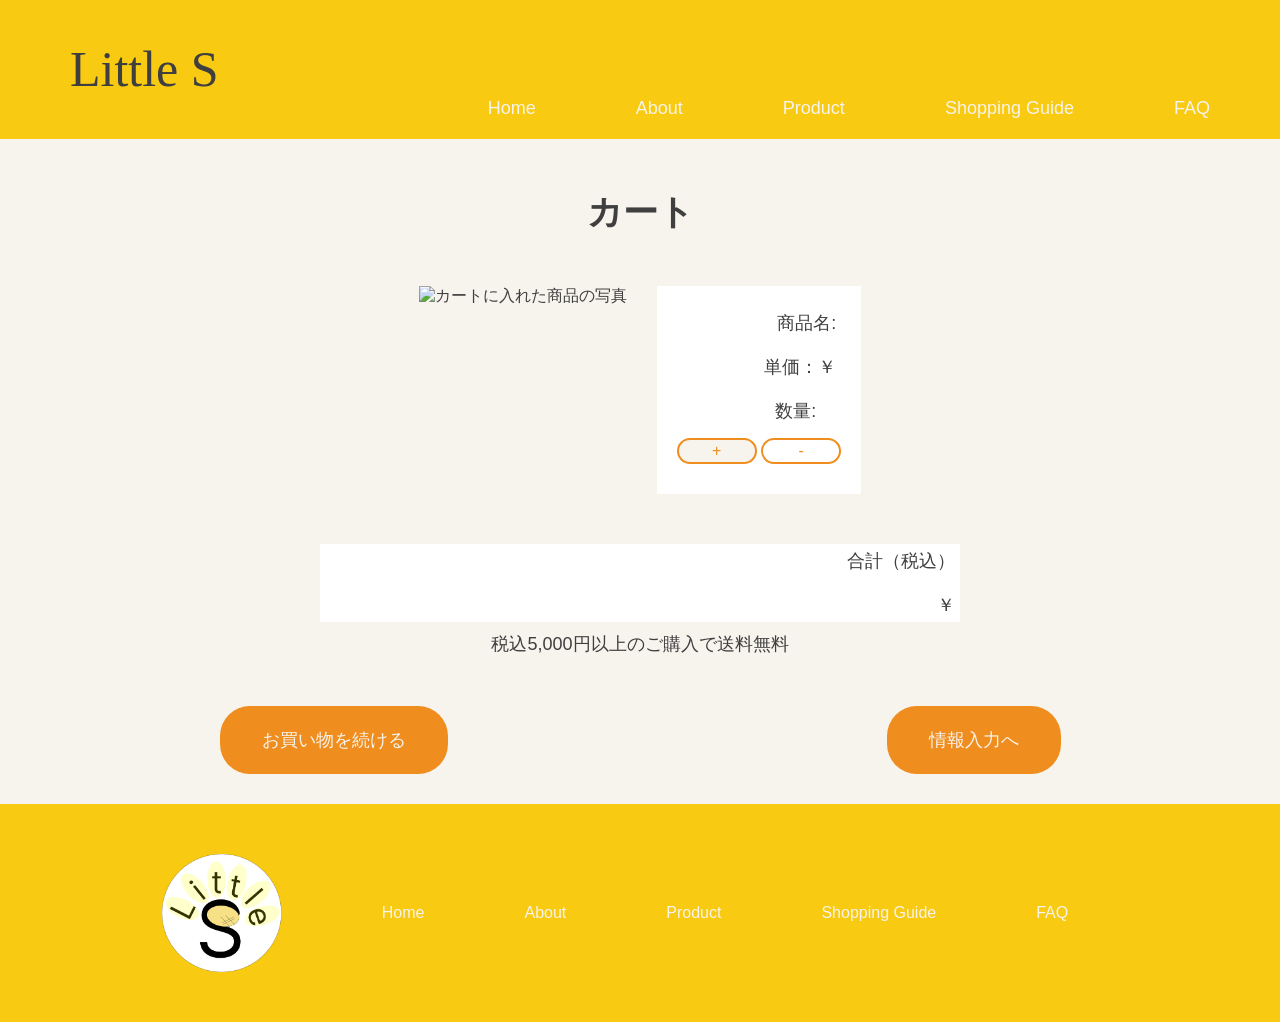
==== cart.html @ de1c990d "20260701" ====
<!DOCTYPE html>
<html lang="ja">
<head>
    <meta charset="UTF-8">
    <meta name="viewport" content="width=device-width, initial-scale=1.0">
    <title>完了画面</title>
    <link rel="preconnect" href="https://fonts.googleapis.com">
    <link rel="preconnect" href="https://fonts.gstatic.com" crossorigin>
    <link href="https://fonts.googleapis.com/css2?family=Noto+Sans+JP:wght@100..900&family=Pinyon+Script&display=swap" rel="stylesheet">
    <link rel="stylesheet" href="css/reset.css">
    <link rel="stylesheet" href="css/style.css">
    <link rel="stylesheet" href="https://cdn.jsdelivr.net/npm/swiper@11/swiper-bundle.min.css"/>
    <link rel="icon" href="picture/icon.svg">
</head>
<body>
   <header class="header">
        <h1 class="header__title">Little S</h1>
        <nav class="header__nav">
            <ul class="header__list">
                <li class="header__item"><a href="index.html">Home</a></li>
                <li class="header__item"><a href="index.html#about">About</a></li>
                <li class="header__item"><a href="index.html#product">Product</a></li>
                <li class="header__item"><a href="index.html#shopping guide">Shopping Guide</a></li>
                <li class="header__item"><a href="index.html#FAQ">FAQ</a></li>
            </ul>
        </nav>
    </header>
    <main class="cart">
        <h2 class="cart__title">カート</h2>
        <div class="cart__flex">
            <div class="cart__inner">
                 <img id="productImage" alt="カートに入れた商品の写真" style="max-width: 300px;" src="">
            </div>
            <div class="cart__total">
                <p class="total__p">商品名: <span id="productName"></span></p>
                <p class="total__p">単価：￥<span id="price"></span></p>
                <div class="quantity__flex">
                    <p class="total__p quantity__p">
                        数量:
                        <span id="quantity"></span>
                    </p>
                    <div class="quantity__button">
                        <button id="plusButton">+</button>
                        <button id="minusButton">-</button>
                    </div>
                </div>
            </div>
        </div>
        <div class="total__wrapper">
            <p class="cart__total2 total__p">合計（税込）</p>
            <p class="cart__total3 total__p">￥ <span id="totalPrice"></span></p>
        </div>    
            <p class="cart__text">税込5,000円以上のご購入で送料無料</p>
        <div class="cart__button__flex">
            <p class="cart__button"><a href="index.html">お買い物を続ける</a></p>
            <p class="cart__next__button"><a href="confirm.html">情報入力へ</a></p>
        </div>
    </main>
    <footer class="footer">
        <img src="picture/logo.png" class="logo" alt="ロゴ">
        <ul class="footer__list">
                <li class="footer__item"><a href="index.html">Home</a></li>
                <li class="footer__item"><a href="index.html#about">About</a></li>
                <li class="footer__item"><a href="index.html#product">Product</a></li>
                <li class="footer__item"><a href="index.html#shopping guide">Shopping Guide</a></li>
                <li class="footer__item"><a href="index.html#FAQ">FAQ</a></li>
            </ul>
    </footer>

    <script>
        // -----------------------------------
        // 1. HTMLの要素を取得する
        // -----------------------------------
        // 画面に値を表示するために、spanタグやbuttonタグを取得しています。

        // 商品名を表示する span
        const productNameSpan = document.getElementById("productName");

        // 単価を表示する span
        const priceSpan = document.getElementById("price");

        // 数量を表示する span
        const quantitySpan = document.getElementById("quantity");

        // 合計金額を表示する span
        const totalPriceSpan = document.getElementById("totalPrice");

        // 数量を減らすボタン
        const minusButton = document.getElementById("minusButton");

        // 数量を増やすボタン
        const plusButton = document.getElementById("plusButton");


        // -----------------------------------
        // 2. localStorage に保存するときのキー名
        // -----------------------------------
        // localStorage は「キー名」と「値」のセットで保存します。
        // 今回はキー名を goodsOrder にしています。
        const STORAGE_KEY = "goodsOrder";


        // -----------------------------------
        // 3. 初回だけサンプルデータを保存する
        // -----------------------------------
        // まだ localStorage に goodsOrder がない場合だけ、
        // 最初のサンプルデータを保存します。
        //
        // すでに保存済みであれば、この処理は実行されません。
        //  if (!localStorage.getItem(STORAGE_KEY)) {
        //     const defaultProduct = {
        //         productId: "P001",
        //         productName: "ノートパソコン",
        //         price: 5000,
        //         quantity: 2
        //     };

        //     // localStorage には文字列しか保存できないので
        //     // JSON.stringify() で文字列に変換して保存します
        //     localStorage.setItem(STORAGE_KEY, JSON.stringify(defaultProduct));
        // }


        // -----------------------------------
        // 4. localStorage から商品データを取得する関数
        // -----------------------------------
        function getProductData() {
            // localStorage から goodsOrder の値を取得する
            const savedData = localStorage.getItem(STORAGE_KEY);

            // 取得したデータは文字列なので、
            // JSON.parse() を使って元のオブジェクトに戻す
            return JSON.parse(savedData);
        }


        // -----------------------------------
        // 5. localStorage に商品データを保存する関数
        // -----------------------------------
        function saveProductData(productData) {
            // JavaScriptのオブジェクトを
            // JSON文字列に変換して保存する
            localStorage.setItem(STORAGE_KEY, JSON.stringify(productData));
        }


        // -----------------------------------
        // 6. 画面表示を更新する関数
        // -----------------------------------
        function renderCart() {
            // 最新のデータを localStorage から取得する
            const productData = getProductData();

            // 商品画像を画面に表示
            document.getElementById("productImage").src = productData.image;

            // 商品名を画面に表示
            productNameSpan.textContent = productData.productName;

            // 単価を画面に表示
            priceSpan.textContent = productData.price;

            // 数量を画面に表示
            quantitySpan.textContent = productData.quantity;

            // 合計金額を計算する
            // 単価 × 数量
            const totalPrice = productData.price * productData.quantity;

            // 合計金額を画面に表示
            totalPriceSpan.textContent = totalPrice;
        }


        // -----------------------------------
        // 7. ＋ボタンを押したときの処理
        // -----------------------------------
        plusButton.addEventListener("click", function () {
            // 現在の保存データを取得する
            const productData = getProductData();

            // 数量を1増やす
            productData.quantity = productData.quantity + 1;

            // 増やしたあとのデータを localStorage に保存し直す
            saveProductData(productData);

            // 画面表示も最新状態に更新する
            renderCart();
        });


        // -----------------------------------
        // 8. －ボタンを押したときの処理
        // -----------------------------------
        minusButton.addEventListener("click", function () {
            // 現在の保存データを取得する
            const productData = getProductData();

            // 数量が1より大きいときだけ減らす
            // 1未満にならないようにするためのチェックです
            if (productData.quantity > 1) {
                // 数量を1減らす
                productData.quantity = productData.quantity - 1;

                // 減らしたあとのデータを localStorage に保存し直す
                saveProductData(productData);

                // 画面表示も最新状態に更新する
                renderCart();
            }
        });


        // -----------------------------------
        // 9. ページを開いたときに最初の表示を行う
        // -----------------------------------
        renderCart();
    </script>
</body>
</html>
---- css/style.css ----
@charset "UTF-8";

body {
    font-family: sans-serif;
    background-color: #F7F3ED;
    color: #3f3f3f;
}

a {
    text-decoration: none;
}

h2 {
    font-size: 35px;
    text-align: center;
    margin-bottom: 50px;
}

p {
    font-size: 18px;
}

section {
    margin-top: 120px;
}

/*ヘッダー*/
.header {
    background-color: #F8CA12;
    padding: 20px;
}

.header__top {
    display: flex;
    justify-content: space-between;
    margin: 5px;
}

.header__title {
    font-family: "Albert Sans", cursive;
    font-weight: 400;
    font-style: normal;
    font-size: 50px;
    padding: 20px 0 0 50px;
}

.header__cart {
    text-align: center;
    width: 39px;
}

.header__cart img {
    width: 100%;
}

.header__cart img:hover {
    opacity: 0.5;
}

.header__nav {
    display: flex;
    justify-content: flex-end;
}

.header__list {
    display: flex;
    justify-content: center;
    list-style: none;
    margin-right: 50px;
}

.header__item {
    margin-left: 100px;
    font-size: 18px;
}

.header__item a {
    color: #F7F3ED;
}

.header__item a:hover {
    opacity: 0.5;
}

.main__img {
    margin: 0 auto;
    display: block;
    width: 100%;
}

.container {
    display: none;
}

/*アバウト*/
#about {
    background-color: #87C0CA;
    padding-top: 30px;
}

.about__inner {
    display: flex;
    align-items: center;
    margin: 0 150px;
    gap: 40px;
    padding-bottom: 50px;
    aspect-ratio: 16 / 9;
    opacity: 0;
    visibility: hidden;
    transition: all 1s;
    transform: translateY(150px);
}

.is-active {
    opacity: 1;
    visibility: visible;
    transform: translateY(0);
}


.about__img {
    width: 40%;
    margin: 0 auto;
}

.about__text:nth-of-type(2) {
    margin-top: 10px;
}

.about__message {
    margin: 0 auto;
}

/*プロダクト*/
.desc__flex {
    display: flex;
    align-items: center;
    margin-bottom: 80px;
    justify-content: center;
}

.desc {
    margin: 60px;
    max-width: 500px;
    text-align: center;
}

.product__inner {
    margin: 0 auto;
}

.s__product__inner {
    display: none;
}

.product__name {
    margin-bottom: 20px;
    font-size: 25px;
}

.product__desc {
    margin-bottom: 20px;
}

.product__price {
    margin-bottom: 20px;
}

.product__button {
    color: #F7F3ED;
    padding: 20px 40px;
    background: #EF8D1E;
    border-radius: 30px;
    display: block;
    margin: 0 auto;
    border: transparent 2px solid;
}

.product__button:hover {
    background: #F7F3ED;
    color: #EF8D1E;
    border: 2px solid #EF8D1E;
}

.swiper {
    width: 30%;
    margin-left: 0 !important;
    margin-right: 0 !important;
}

.swiper-slide img {
    height: auto;
    width: 100%;
}

.swiper-pagination-bullet {
    width: var(--swiper-pagination-bullet-width, var(--swiper-pagination-bullet-size, 30px));
    height: var(--swiper-pagination-bullet-height, var(--swiper-pagination-bullet-size, 30px));
    display: inline-block;
    border-radius: var(--swiper-pagination-bullet-border-radius, 50%);
    background: var(--swiper-pagination-bullet-inactive-color, #000);
    opacity: var(--swiper-pagination-bullet-inactive-opacity, .2);
}

/*ショッピングガイド*/
.shopping__wrapper {
    max-width: 960px;
    margin: 0 auto;
}

.shopping__guider__list {
    display: flex;
    list-style: none;
}

.delivery {
    text-align: center;
}

.delivery__title:nth-of-type(2) {
    margin-top: 20px;
}


.delivery__list {
    list-style: none;
}

.pay {
    text-align: center;
}

.pay__text {
    margin-top: 20px;
}

.pay__list {
    list-style: none;
    margin-top: 20px;
}

.closed {
    text-align: center;
}

.closed__list {
    list-style: none;
    margin-top: 20px;
}

.s__panel {
    display: none;
}

/*FAQ*/
.tab-area {
    display: flex;
    border: 1px solid #5987BF;
    border-bottom: none;
    cursor: pointer;
    max-width: 500px;
    width: 100%;
}

.tab {
    display: flex;
    justify-content: center;
    align-items: center;
    width: calc(100%/3);
    padding: 10px;
    background-color: #FFF;
}

.tab:nth-child(n+2) {
    border-left: 1px solid #5987BF;
}

.tab.active {
    background-color: #87C0CA;
    color: #fff;
}

.panel {
    display: none;
    background-color: #FFF;
    width: 100%;
    margin: 0 auto;
    padding: 20px;
    text-align: justify;
    border: 1px solid #5987BF;
    min-height: 386px;
}

.panel.active {
    display: block;
}


#faq {
    margin-bottom: 120px;
}

.accordion {
    max-width: 960px;
    margin: 0 auto;
}

.accordion-content {
    display: none;
}

.accordion-header {
    background-color: #FFF;
    padding: 15px 45px 15px 20px;
    margin: 15px 0 0;
    transition: background .3s ease;
    cursor: pointer;
    position: relative;
}

.accordion-header::before,
.accordion-header::after {
    position: absolute;
    content: '';
    top: 1px;
    right: 20px;
    bottom: 0;
    width: 12px;
    height: 2px;
    margin: auto;
    background: #87C0CA;
}

.accordion-header::after {
    transform: rotate(-90deg);
    transition: transform 0.3s;
}

.accordion-header.active::after {
    transform: rotate(0deg);
}

.accordion-content {
    background-color: #FFF;
    padding: 12px 20px 10px;
}

.accordion-header span,
.accordion-content span {
    position: relative;
    display: block;
    padding-left: 25px;
}

.indent {
    display: inline-block;
}

.accordion-header span::before {
    position: absolute;
    content: "Q";
    top: -2px;
    left: 0;
    color: #151E2F;
    font-size: 17px;
}


.accordion-content .answer::before {
    position: absolute;
    content: "A";
    top: -1px;
    left: 0;
    color: #151E2F;
    font-size: 17px;
}

.accordion-header:hover {
    background-color: #F2F2F2;
}

/*フッダー*/
.footer {
    display: flex;
    padding: 50px;
    justify-content: center;
    background-color: #F8CA12;
}

.logo {
    width: 120px;
    margin-right: 50px;
}

.footer__list {
    display: flex;
    list-style: none;

}

.footer__item {
    margin: 50px;
}

.footer__item a {
    color: #F7F3ED;
}

.footer__item a:hover {
    opacity: 0.5;
}

/*商品確認画面*/

.confirm__title {
    margin-top: 30px;
}

.confirm__flex {
    display: flex;
    justify-content: center;
    align-items: center;
}

.confirm__wrapper {
    padding: 20px;
}

.confirm__p {
    text-align: center;
    gap: 10px;
}

#checkoutImg {
    display: block;
    margin: 0 auto;
    margin-bottom: 10px;
}

.quantity {
    text-align: center;
}

.definitionButton {
    text-align: center;
    margin-bottom: 30px;
}

.form__section {
    width: 50%;
    margin: 0 auto;
    margin-top: 70px;
}

.form {
    text-align: center;
}

dt {
    text-align: left;
}

dd {
    margin-bottom: 30px;
}

.radio__pay {
    display: flex;
    gap: 10px;
    margin-left: 30%;
}

.form__box {
    border: 1px solid #3f3f3f;
    padding: 5px;
    width: 70%;
}

.inform {
    margin: 20px 0;
    text-align: center;
}

.inform__text {
    gap: 5px;
}

.confirm__button__wrapper {
    text-align: center;
}

.confirm__button {
    display: inline-block;
    margin: 0 auto;
    text-align: center;
    margin-bottom: 30px;
    color: #F7F3ED;
    padding: 20px 40px;
    background: #EF8D1E;
    border-radius: 30px;
    border: transparent 2px solid;
}

.confirm__button:hover {
    background: #F7F3ED;
    color: #EF8D1E;
    border: 2px solid #EF8D1E;
}

/*完了画面*/

.definition__h2 {
    text-align: center;
    margin: 50px;
}

.s__definition__h2 {
    display: none;
}

.definition__p {
    text-align: center;
    gap: 10px;
}

.definition__button {
    display: block;
    margin: 0 auto;
    margin-top: 20px;
}

.definition__button a {
    display: block;
    margin: 0 auto;
    text-align: center;
    margin-bottom: 30px;
    color: #F7F3ED;
    padding: 20px 40px;
    background: #EF8D1E;
    border-radius: 30px;
    border: transparent 2px solid;
}

.definition__button a:hover {
    background: #F7F3ED;
    color: #EF8D1E;
    border: 2px solid #EF8D1E;
}

/*カート画面*/

.cart__flex {
    display: flex;
    justify-content: center;
    margin: 50px;
}

.total__p {
    padding: 5px;
    margin-bottom: 10px;
    text-align: end;
}

.cart__total {
    margin-left: 30px;
    background-color: #FFF;
    padding: 20px;
}


.cart__text {
    text-align: center;
    margin-bottom: 50px;
}

.cart__title {
    text-align: center;
    margin: 50px;
}

.quantity__p {
    margin-right: 20px;
}


#plusButton {
    background-color: #F7F3ED;
    color: #EF8D1E;
    max-width: 80px;
    width: 100px;
    padding: 2px;
    margin-bottom: 10px;
    border: 2px solid #EF8D1E;
    border-radius: 15px;
}

#plusButton:hover {
    background: #EF8D1E;
    color: #F7F3ED;
    border: 2px solid #F7F3ED;
}

#minusButton {
    color: #EF8D1E;
    max-width: 80px;
    width: 100px;
    padding: 2px;
    margin-bottom: 10px;
    border: 2px solid #EF8D1E;
    border-radius: 15px;
}

#minusButton:hover {
    background: #EF8D1E;
    color: #F7F3ED;
    border: 2px solid #F7F3ED;
}

.total__wrapper {
    background-color: #FFF;
    max-width: 50%;
    margin: 0 auto;
}

.quantity__flex {
    display: flex;
    flex-direction: column;
    align-items: flex-end;
}

.cart__button__flex {
    display: flex;
}

.cart__button {
    display: block;
    margin: 0 auto;
}

.cart__button a {
    display: block;
    margin: 0 auto;
    text-align: center;
    margin-bottom: 30px;
    color: #F7F3ED;
    padding: 20px 40px;
    background: #EF8D1E;
    border-radius: 30px;
    border: transparent 2px solid;
}

.cart__button a:hover {
    background: #F7F3ED;
    color: #EF8D1E;
    border: 2px solid #EF8D1E;
}

.cart__next__button {
    display: block;
    margin: 0 auto;
}

.cart__next__button a {
    display: block;
    margin: 0 auto;
    text-align: center;
    margin-bottom: 30px;
    color: #F7F3ED;
    padding: 20px 40px;
    background: #EF8D1E;
    border-radius: 30px;
    border: transparent 2px solid;
}

.cart__next__button a:hover {
    background: #F7F3ED;
    color: #EF8D1E;
    border: 2px solid #EF8D1E;
}


@media screen and (max-width: 767px) {

    .header__top {
        display: block;
        text-align: center;
    }

    .menu-wrapper {
        position: relative;
    }

    .menu-icon {
        width: 40px;
        height: 30px;
        position: fixed;
        /* ← fixedにして常に左上固定 */
        top: 20px;
        right: 20px;
        cursor: pointer;
        z-index: 103;
        display: inline-block;
    }

    .menu-icon span {
        display: block;
        height: 4px;
        margin: 6px 0;
        background: #333;
        border-radius: 2px;
        transition: 0.4s;
    }

    #menu-toggle:checked+.menu-icon span:nth-child(1) {
        transform: translateY(10px) rotate(45deg);
    }

    #menu-toggle:checked+.menu-icon span:nth-child(2) {
        opacity: 0;
    }

    #menu-toggle:checked+.menu-icon span:nth-child(3) {
        transform: translateY(-10px) rotate(-45deg);
    }

    .overlay {
        position: fixed;
        inset: 0;
        background: rgba(0, 0, 0, 0.5);
        opacity: 0;
        pointer-events: none;
        transition: 0.4s;
        z-index: 101;
    }

    #menu-toggle:checked~.overlay {
        opacity: 1;
        pointer-events: auto;
    }

    .header__nav {
        position: fixed;
        top: 0;
        right: -250px;
        width: 250px;
        height: 100%;
        background: #F7F3ED;
        box-shadow: 2px 0 8px rgba(0, 0, 0, 0.2);
        transition: left 0.4s ease;
        z-index: 102;
    }

    #menu-toggle:checked~.header__nav {
        right: 0;
    }

    .header__title {
        padding: 0;
    }

    .header__list {
        list-style: none;
        padding: 60px 20px;
        display: block;
        margin: 0 auto;
    }

    .header__item {
        margin: 20px 0;
    }

    .header__item a {
        text-decoration: none;
        color: #333;
        font-size: 1.2rem;
        transition: color 0.3s;
    }

    .header__item a:hover {
        color: #007bff;
    }

    .main__img {
        display: none;
    }

    img {
        width: 100%;
    }

    .container {
        width: 100%;
        position: relative;
        display: block;
        margin: 0 auto;
        width: 100%;
        text-align: left;
        overflow: hidden;
    }


    .slider-image {
        display: flex;
        justify-content: center;
        position: absolute;
        top: 0;
        left: 0;
        width: 100%;
        height: 100%;
        display: none;
        position: absolute;
        object-fit: cover;

    }

    .slider-image__wrapper {
        width: 100%;
        height: 900px;
        text-align: left;
        overflow: hidden;
        position: relative;

    }

    section {
        margin-top: 80px;
    }


    .about__inner {
        display: block;
        text-align: center;
        margin: 0 20px;
    }

    .about__message {
        text-align: left;
        margin-top: 15px;
    }

    .about__img {
        width: 80%;
    }

    .product__name {
        margin: 20px 0;
    }

    .product__inner {
        display: none;
    }

    .s__product__inner {
        display: block;
    }

    .desc__flex {
        display: block;
    }

    .desc {
        margin: 0 auto;
        width: 100%;
    }

    .swiper {
        margin-left: auto;
        margin-right: auto;
        width: 100%;
    }

    .panel-area {
        display: none;
    }

    .shopping__guider__list {
        display: none;
    }

    .s__panel {
        display: block;
    }

    .s__box {
        display: block;
        margin: 20px;
        border: 2px solid #5987BF;
        padding: 10px;
        opacity: 0;
        visibility: hidden;
        transform: translateY(30px);
        transition: all .8s ease;
    }

    .box-active {
        opacity: 1;
        visibility: visible;
        transform: translateY(0);
    }

    .s__box:nth-child(1) {
        transition-delay: 0s;
    }

    .s__box:nth-child(2) {
        transition-delay: .3s;
    }

    .s__box:nth-child(3) {
        transition-delay: .6s;
    }

    .accordion-header {
        margin: 15px 10px;
    }

    .accordion-content {
        margin: 0 10px;
    }

    .footer {
        padding: 20px;
        align-items: center;
    }

    .footer__item {
        margin: 20px;
    }

    .footer__list {
        display: block;
    }


    /*カート画面*/

    .header__title {
        padding: 0;
        text-align: center;
    }

    .cart__button__flex {
        display: block;
    }

    .cart__flex {
        display: block;
        text-align: center;
    }

    .cart__text {
        margin-bottom: 30px;
        font-size: 15px;
    }

    #plusButton {
        margin: 0 auto;
        margin-bottom: 3px;
    }

    #minusButton {
        margin: 0 auto;
    }

    .cart__button a {
        width: 70%;
        padding: 10px 20px;
        margin-bottom: 10px;
    }

    .cart__next__button a {
        width: 70%;
        padding: 10px 20px;
    }

    /*完了画面*/

    .definition__h2 {
        display: none;
    }

    .s__definition__h2 {
        display: block;
        text-align: center;
        margin: 50px;
        font-size: 30px;
    }

    /*商品確認画面*/

    .radio__pay {
        display: block;
        margin-right: 3%;
        margin-left: 0;
    }

    .inform__text {
        font-size: 15px;
    }

    .form__section {
        padding: 0 10px;
        width: 100%;
    }

    .form__box {
        width: 100%;
    }




}
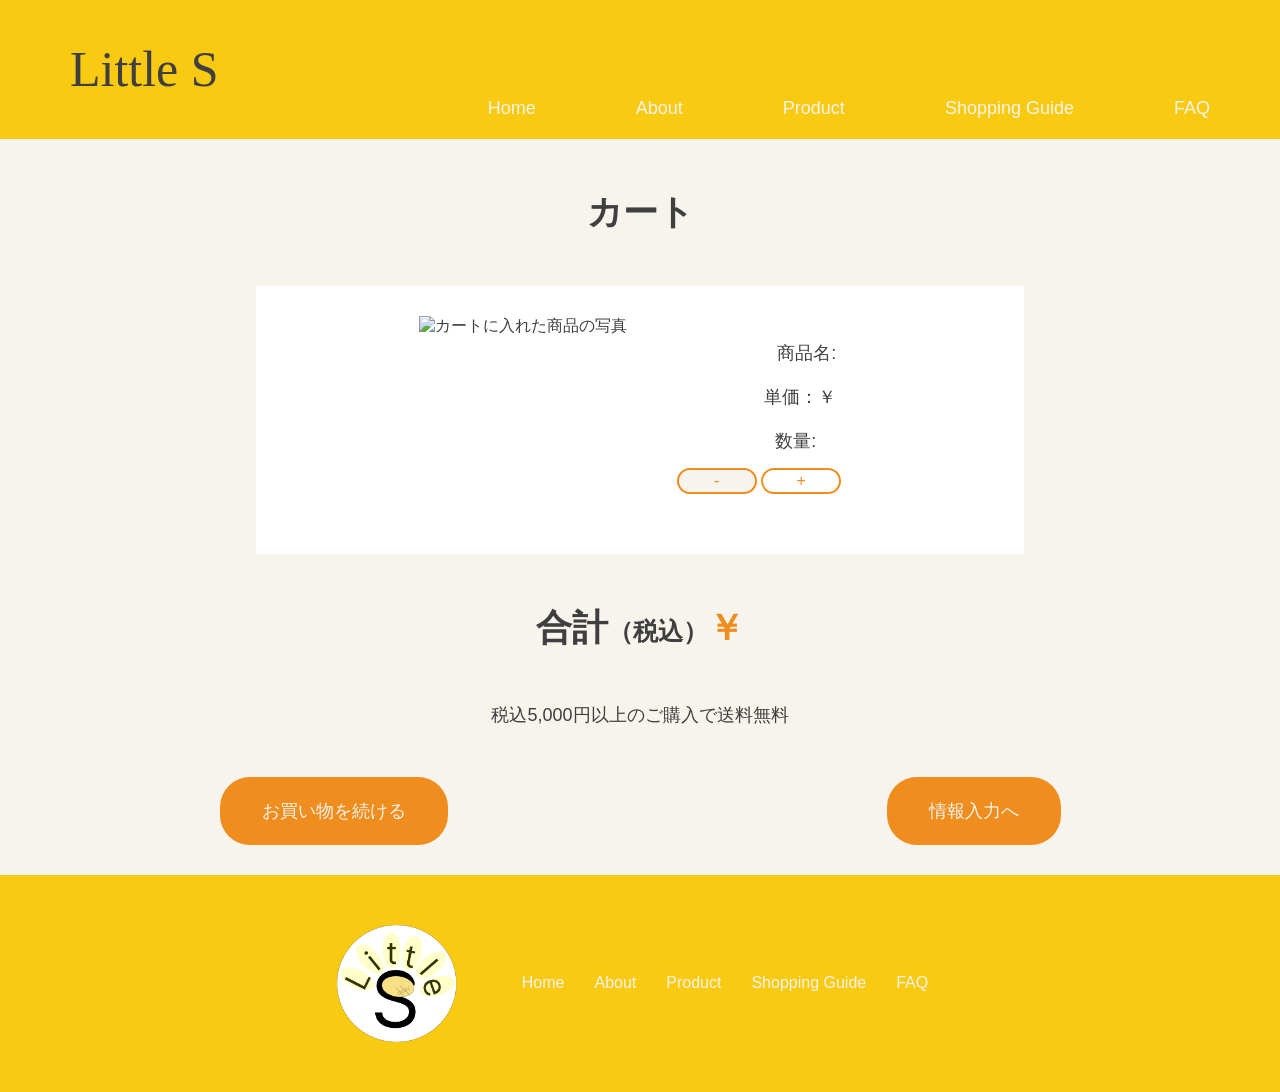
==== commit ab6c33d8: "20260704" ====
--- a/cart.html
+++ b/cart.html
@@ -27,28 +27,30 @@
     </header>
     <main class="cart">
         <h2 class="cart__title">カート</h2>
-        <div class="cart__flex">
-            <div class="cart__inner">
-                 <img id="productImage" alt="カートに入れた商品の写真" style="max-width: 300px;" src="">
-            </div>
-            <div class="cart__total">
-                <p class="total__p">商品名: <span id="productName"></span></p>
-                <p class="total__p">単価：￥<span id="price"></span></p>
-                <div class="quantity__flex">
-                    <p class="total__p quantity__p">
-                        数量:
-                        <span id="quantity"></span>
-                    </p>
-                    <div class="quantity__button">
-                        <button id="plusButton">+</button>
-                        <button id="minusButton">-</button>
+        <div class="cart__wrapper">
+            <div class="cart__flex">
+                <div class="cart__inner">
+                    <img id="productImage" alt="カートに入れた商品の写真" style="max-width: 300px;" src="">
+                </div>
+                <div class="cart__total">
+                    <p class="total__p">商品名: <span id="productName"></span></p>
+                    <p class="total__p">単価：￥<span id="price"></span></p>
+                    <div class="quantity__flex">
+                        <p class="total__p quantity__p">
+                            数量:
+                            <span id="quantity"></span>
+                        </p>
+                        <div class="quantity__button">
+                            <button id="plusButton">-</button>
+                            <button id="minusButton">+</button>
+                        </div>
                     </div>
                 </div>
             </div>
         </div>
         <div class="total__wrapper">
-            <p class="cart__total2 total__p">合計（税込）</p>
-            <p class="cart__total3 total__p">￥ <span id="totalPrice"></span></p>
+            <p class="cart__total2 total__bold">合計<span class="total__thin">（税込）</span></p>
+            <p class="cart__total3 total__bold">￥ <span id="totalPrice"></span></p>
         </div>    
             <p class="cart__text">税込5,000円以上のご購入で送料無料</p>
         <div class="cart__button__flex">
--- a/css/style.css
+++ b/css/style.css
@@ -385,6 +385,7 @@
     padding: 50px;
     justify-content: center;
     background-color: #F8CA12;
+    align-items: center;
 }
 
 .logo {
@@ -399,7 +400,7 @@
 }
 
 .footer__item {
-    margin: 50px;
+    margin: 0 15px;
 }
 
 .footer__item a {
@@ -412,6 +413,47 @@
 
 /*商品確認画面*/
 
+.confirm__data {
+    margin-bottom: 50px;
+}
+
+.confirm__product {
+    display: flex;
+    justify-content: center;
+    background-color: #FFF;
+    padding: 30px;
+    margin: 0 auto;
+    max-width: 60%;
+    align-items: center;
+}
+
+.confirm__inner {
+    margin-bottom: 30px;
+}
+
+.confirm__wrapper {
+    margin-left: 30px;
+    background-color: #FFF;
+    padding: 20px;
+}
+
+#checkoutImg {
+    display: block;
+    margin: 0 auto;
+    max-width: 300px;
+    width: 100%;
+    height: auto;
+}
+
+.confirm__wrapper {
+    padding: 0;
+}
+
+.confirm__p {
+    text-align: center;
+    margin-bottom: 15px;
+}
+
 .confirm__title {
     margin-top: 30px;
 }
@@ -422,20 +464,6 @@
     align-items: center;
 }
 
-.confirm__wrapper {
-    padding: 20px;
-}
-
-.confirm__p {
-    text-align: center;
-    gap: 10px;
-}
-
-#checkoutImg {
-    display: block;
-    margin: 0 auto;
-    margin-bottom: 10px;
-}
 
 .quantity {
     text-align: center;
@@ -549,10 +577,17 @@
 
 /*カート画面*/
 
+.cart__wrapper {
+    margin-bottom: 50px;
+}
+
 .cart__flex {
     display: flex;
     justify-content: center;
-    margin: 50px;
+    background-color: #FFF;
+    padding: 30px;
+    margin: 0 auto;
+    max-width: 60%;
 }
 
 .total__p {
@@ -616,11 +651,29 @@
     border: 2px solid #F7F3ED;
 }
 
+
 .total__wrapper {
-    background-color: #FFF;
     max-width: 50%;
     margin: 0 auto;
-}
+    display: flex;
+    justify-content: center;
+    margin-bottom: 50px;
+}
+
+
+.total__bold {
+    font-size: 36px;
+    font-weight: bold;
+}
+
+.total__thin {
+    font-size: 25px;
+}
+
+.cart__total3 {
+    color: #EF8D1E;
+}
+
 
 .quantity__flex {
     display: flex;
@@ -939,6 +992,7 @@
         text-align: center;
     }
 
+
     .cart__button__flex {
         display: block;
     }
@@ -946,6 +1000,10 @@
     .cart__flex {
         display: block;
         text-align: center;
+    }
+
+    .cart__total {
+        margin-left: 0px;
     }
 
     .cart__text {
@@ -988,11 +1046,12 @@
 
     /*商品確認画面*/
 
-    .radio__pay {
-        display: block;
-        margin-right: 3%;
-        margin-left: 0;
-    }
+
+
+    .confirm__flex {
+        display: block;
+    }
+
 
     .inform__text {
         font-size: 15px;
@@ -1008,6 +1067,18 @@
     }
 
 
+    .radio__pay {
+        text-align: left;
+        margin-bottom: 15px;
+    }
+
+    .radio__pay label {
+        display: flex;
+        align-items: center;
+        gap: 8px;
+    }
+
+
 
 
 }
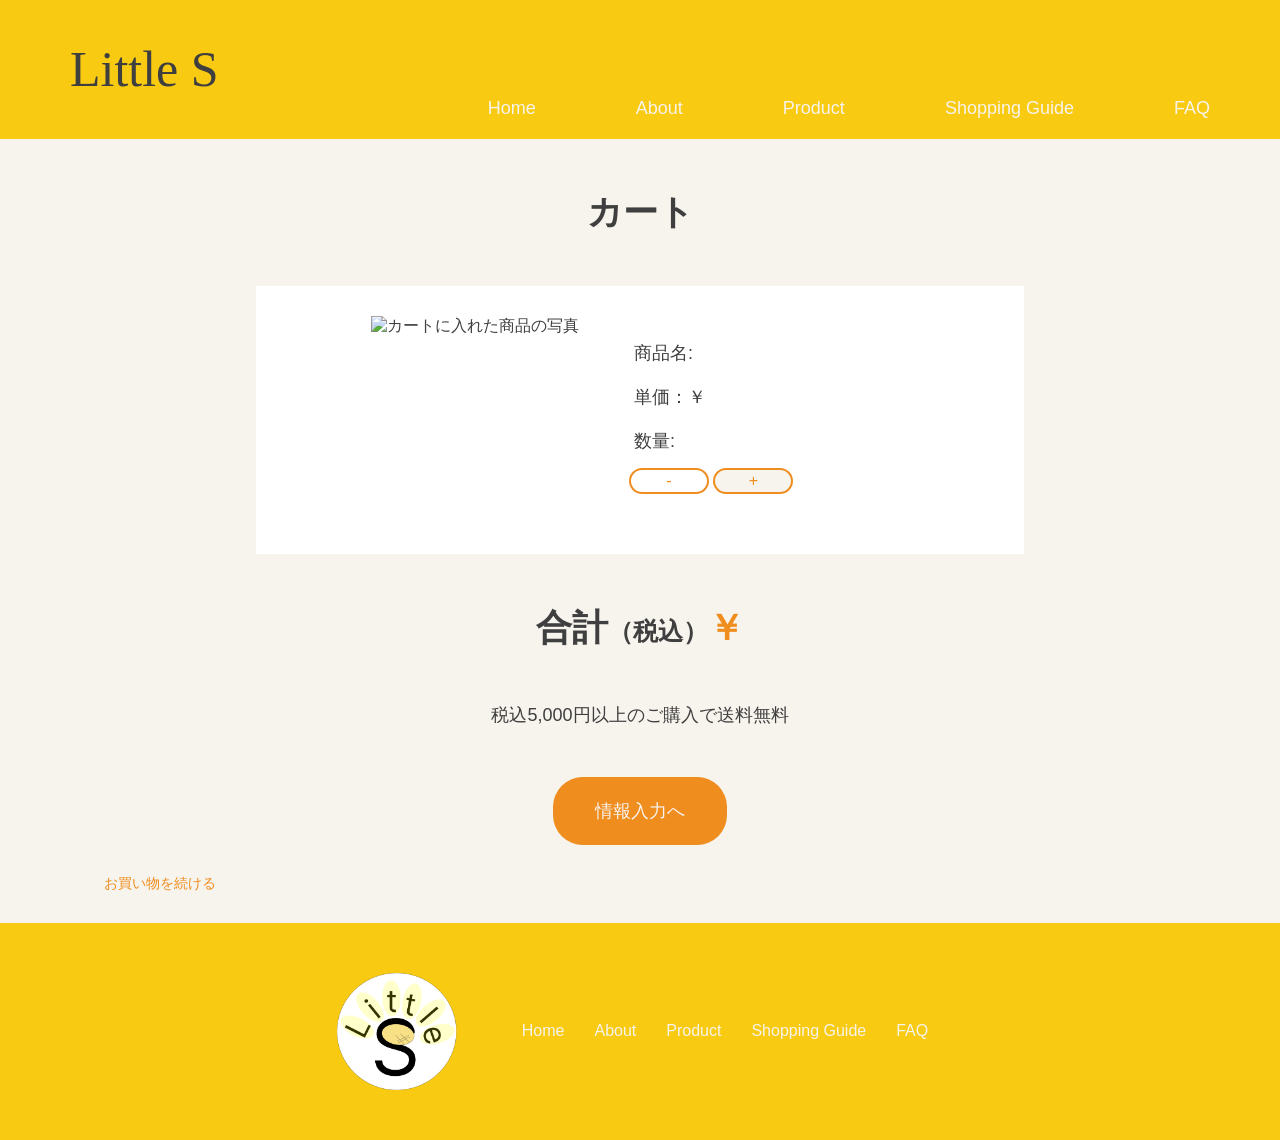
==== commit 11f956d4: "20260704" ====
--- a/cart.html
+++ b/cart.html
@@ -30,7 +30,7 @@
         <div class="cart__wrapper">
             <div class="cart__flex">
                 <div class="cart__inner">
-                    <img id="productImage" alt="カートに入れた商品の写真" style="max-width: 300px;" src="">
+                    <img id="productImage" class="cart__img" alt="カートに入れた商品の写真" style="max-width: 300px;" src="">
                 </div>
                 <div class="cart__total">
                     <p class="total__p">商品名: <span id="productName"></span></p>
@@ -41,8 +41,8 @@
                             <span id="quantity"></span>
                         </p>
                         <div class="quantity__button">
-                            <button id="plusButton">-</button>
-                            <button id="minusButton">+</button>
+                            <button id="minusButton">-</button>
+                            <button id="plusButton">+</button>
                         </div>
                     </div>
                 </div>
@@ -54,9 +54,9 @@
         </div>    
             <p class="cart__text">税込5,000円以上のご購入で送料無料</p>
         <div class="cart__button__flex">
-            <p class="cart__button"><a href="index.html">お買い物を続ける</a></p>
             <p class="cart__next__button"><a href="confirm.html">情報入力へ</a></p>
         </div>
+        <p class="cart__button"><a href="index.html">お買い物を続ける</a></p>
     </main>
     <footer class="footer">
         <img src="picture/logo.png" class="logo" alt="ロゴ">
--- a/css/style.css
+++ b/css/style.css
@@ -424,7 +424,9 @@
     padding: 30px;
     margin: 0 auto;
     max-width: 60%;
+    min-width: 650px;
     align-items: center;
+
 }
 
 .confirm__inner {
@@ -475,9 +477,9 @@
 }
 
 .form__section {
-    width: 50%;
-    margin: 0 auto;
-    margin-top: 70px;
+    width: 90%;
+    margin: 70px auto 0;
+    max-width: 600px;
 }
 
 .form {
@@ -501,7 +503,8 @@
 .form__box {
     border: 1px solid #3f3f3f;
     padding: 5px;
-    width: 70%;
+    width: 100%;
+    max-width: 500px;
 }
 
 .inform {
@@ -588,18 +591,20 @@
     padding: 30px;
     margin: 0 auto;
     max-width: 60%;
+    min-width: 650px;
 }
 
 .total__p {
     padding: 5px;
     margin-bottom: 10px;
-    text-align: end;
 }
 
 .cart__total {
     margin-left: 30px;
     background-color: #FFF;
     padding: 20px;
+    min-width: 300px;
+
 }
 
 
@@ -678,7 +683,7 @@
 .quantity__flex {
     display: flex;
     flex-direction: column;
-    align-items: flex-end;
+    align-items: start;
 }
 
 .cart__button__flex {
@@ -692,21 +697,20 @@
 
 .cart__button a {
     display: block;
-    margin: 0 auto;
+    width: 25%;
+    margin: 0;
     text-align: center;
     margin-bottom: 30px;
+    color: #EF8D1E;
+    padding: 0;
+    font-size: 14px;
+}
+
+/* .cart__button a:hover {
+    background: #EF8D1E;
     color: #F7F3ED;
-    padding: 20px 40px;
-    background: #EF8D1E;
-    border-radius: 30px;
-    border: transparent 2px solid;
-}
-
-.cart__button a:hover {
-    background: #F7F3ED;
-    color: #EF8D1E;
     border: 2px solid #EF8D1E;
-}
+} */
 
 .cart__next__button {
     display: block;
@@ -992,6 +996,10 @@
         text-align: center;
     }
 
+    .quantity__flex {
+        align-items: center;
+    }
+
 
     .cart__button__flex {
         display: block;
@@ -1000,10 +1008,34 @@
     .cart__flex {
         display: block;
         text-align: center;
+        max-width: 60%;
+        min-width: 320px;
+        padding: 10px;
+    }
+
+    .cart__img {
+        width: 80%;
+    }
+
+    .total__wrapper {
+        max-width: 70%;
+    }
+
+    .total__p {
+        font-size: 14px;
+    }
+
+    .total__bold {
+        font-size: 20px;
+    }
+
+    .total__thin {
+        font-size: 15px;
     }
 
     .cart__total {
         margin-left: 0px;
+
     }
 
     .cart__text {
@@ -1024,6 +1056,11 @@
         width: 70%;
         padding: 10px 20px;
         margin-bottom: 10px;
+        color: #EF8D1E;
+        font-size: 10px;
+        text-align: start;
+        margin: 0;
+        background: none;
     }
 
     .cart__next__button a {
@@ -1040,16 +1077,24 @@
     .s__definition__h2 {
         display: block;
         text-align: center;
-        margin: 50px;
+        margin: 50px 10px;
         font-size: 30px;
+        white-space: nowrap;
     }
 
     /*商品確認画面*/
 
-
+    .confirm__product {
+        min-width: 300px;
+        display: block;
+    }
 
     .confirm__flex {
         display: block;
+    }
+
+    .confirm__p {
+        font-size: 14px;
     }
 
 
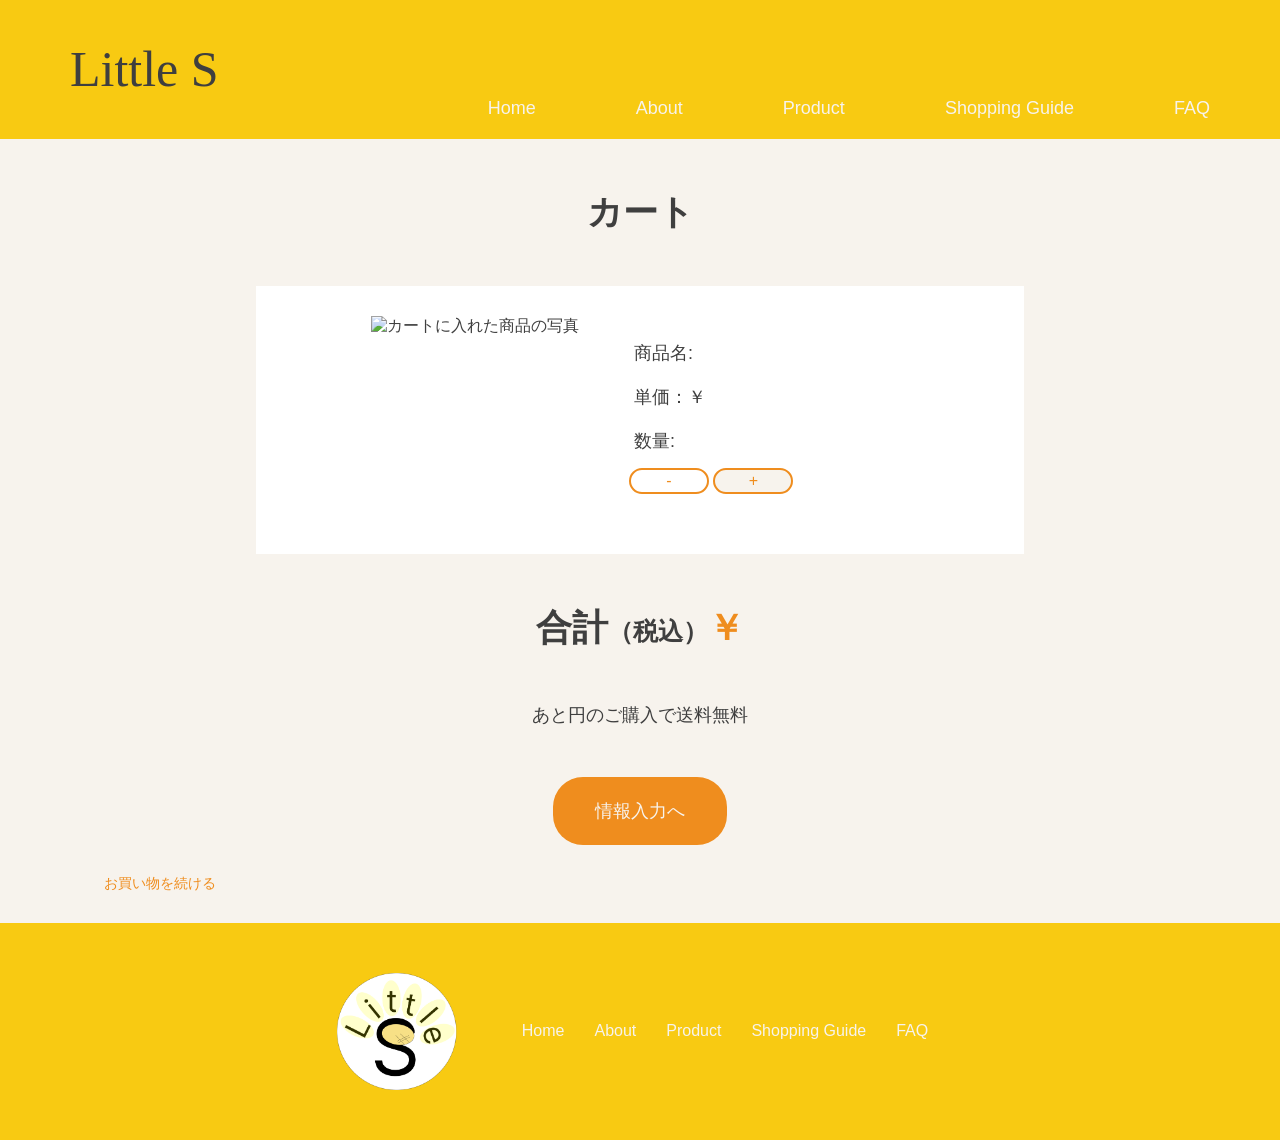
==== commit 9c3d8460: "20260706" ====
--- a/cart.html
+++ b/cart.html
@@ -52,7 +52,7 @@
             <p class="cart__total2 total__bold">合計<span class="total__thin">（税込）</span></p>
             <p class="cart__total3 total__bold">￥ <span id="totalPrice"></span></p>
         </div>    
-            <p class="cart__text">税込5,000円以上のご購入で送料無料</p>
+            <p class="cart__text">あと<span id="uptofree"></span>円のご購入で送料無料</p>
         <div class="cart__button__flex">
             <p class="cart__next__button"><a href="confirm.html">情報入力へ</a></p>
         </div>
@@ -87,6 +87,9 @@
         // 合計金額を表示する span
         const totalPriceSpan = document.getElementById("totalPrice");
 
+        // 合計金額を表示する span
+        const upToFreeSpan = document.getElementById("uptofree");
+
         // 数量を減らすボタン
         const minusButton = document.getElementById("minusButton");
 
@@ -100,6 +103,8 @@
         // localStorage は「キー名」と「値」のセットで保存します。
         // 今回はキー名を goodsOrder にしています。
         const STORAGE_KEY = "goodsOrder";
+
+        const UP_TO_FREE_BORDER = 5000;
 
 
         // -----------------------------------
@@ -169,8 +174,19 @@
             // 単価 × 数量
             const totalPrice = productData.price * productData.quantity;
 
+            //送料無料の計算をする *const定数 let変数
+            let upToFreePrice = UP_TO_FREE_BORDER -totalPrice;
+            if (upToFreePrice < 0){
+                upToFreePrice = 0;
+            }
+
+
+
             // 合計金額を画面に表示
             totalPriceSpan.textContent = totalPrice;
+
+            //送料無料の計算を表示
+            upToFreeSpan.textContent = upToFreePrice;
         }
 
 
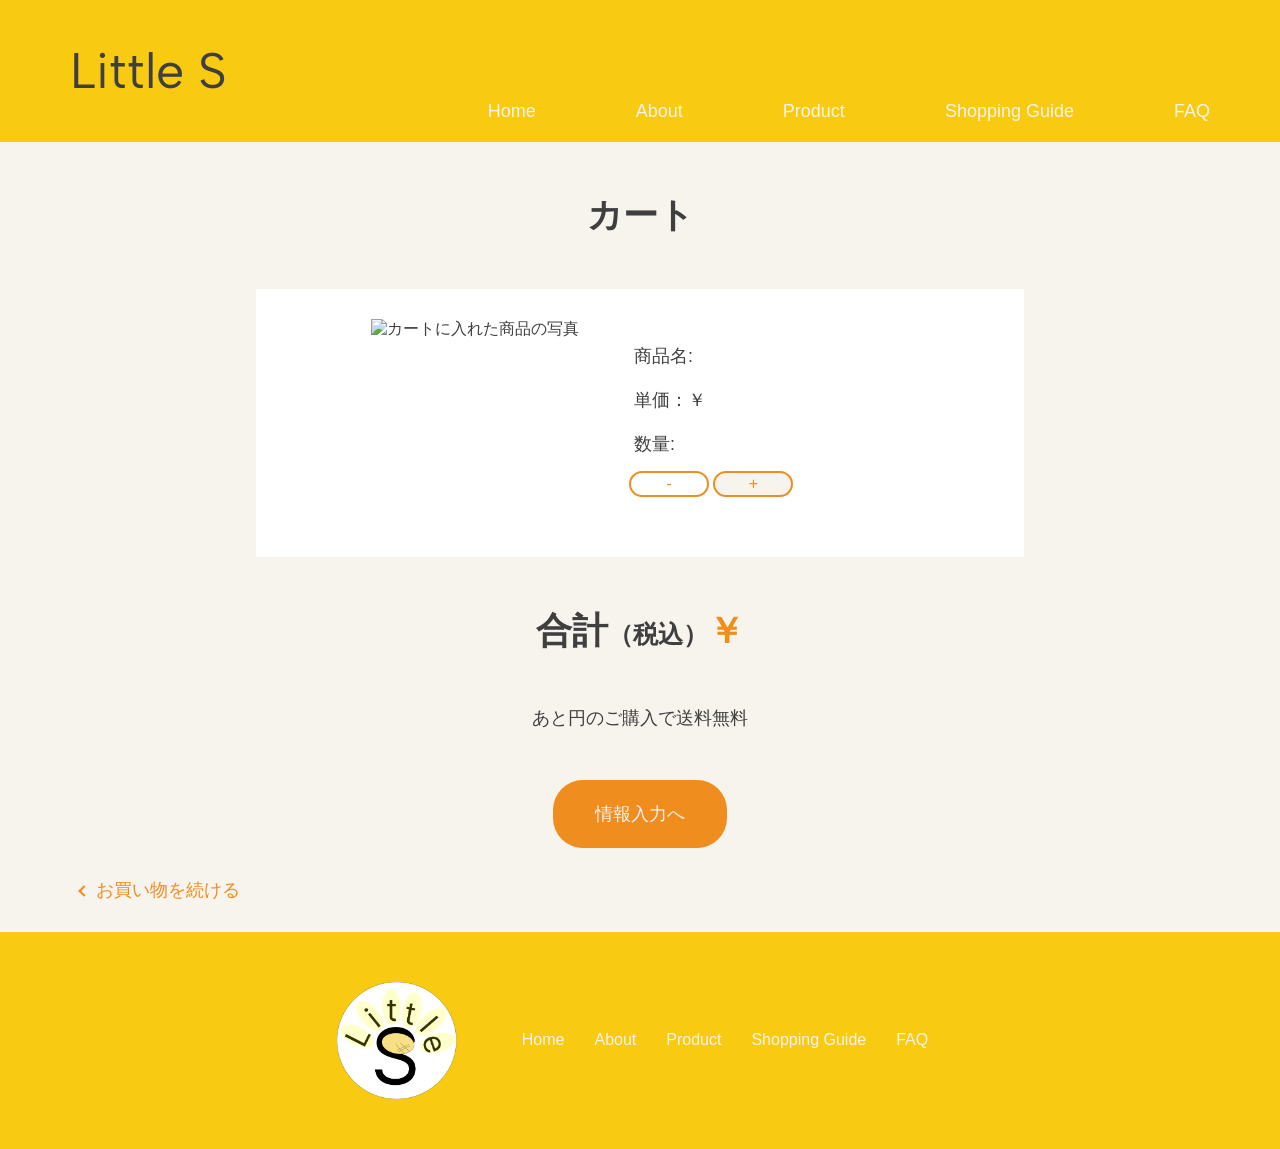
==== commit 88d07e91: "20260706" ====
--- a/cart.html
+++ b/cart.html
@@ -6,7 +6,7 @@
     <title>完了画面</title>
     <link rel="preconnect" href="https://fonts.googleapis.com">
     <link rel="preconnect" href="https://fonts.gstatic.com" crossorigin>
-    <link href="https://fonts.googleapis.com/css2?family=Noto+Sans+JP:wght@100..900&family=Pinyon+Script&display=swap" rel="stylesheet">
+    <link href="https://fonts.googleapis.com/css2?family=Albert+Sans:wght@100..900&display=swap" rel="stylesheet">
     <link rel="stylesheet" href="css/reset.css">
     <link rel="stylesheet" href="css/style.css">
     <link rel="stylesheet" href="https://cdn.jsdelivr.net/npm/swiper@11/swiper-bundle.min.css"/>
--- a/css/style.css
+++ b/css/style.css
@@ -37,7 +37,7 @@
 }
 
 .header__title {
-    font-family: "Albert Sans", cursive;
+    font-family: "Albert Sans", sans-serif;
     font-weight: 400;
     font-style: normal;
     font-size: 50px;
@@ -703,7 +703,19 @@
     margin-bottom: 30px;
     color: #EF8D1E;
     padding: 0;
-    font-size: 14px;
+    font-size: 18px;
+}
+
+.cart__button a::before {
+    content: "";
+    display: inline-block;
+    width: 8px;
+    height: 8px;
+    border-left: 2px solid #EF8D1E;
+    border-bottom: 2px solid #EF8D1E;
+    transform: rotate(45deg);
+    margin-right: 8px;
+    vertical-align: middle;
 }
 
 /* .cart__button a:hover {
@@ -1009,8 +1021,8 @@
         display: block;
         text-align: center;
         max-width: 60%;
-        min-width: 320px;
-        padding: 10px;
+        min-width: 300px;
+        padding: 30px 10px 10px;
     }
 
     .cart__img {
@@ -1035,6 +1047,7 @@
 
     .cart__total {
         margin-left: 0px;
+        min-width: 280px;
 
     }
 
@@ -1057,7 +1070,7 @@
         padding: 10px 20px;
         margin-bottom: 10px;
         color: #EF8D1E;
-        font-size: 10px;
+        font-size: 13px;
         text-align: start;
         margin: 0;
         background: none;
@@ -1078,7 +1091,7 @@
         display: block;
         text-align: center;
         margin: 50px 10px;
-        font-size: 30px;
+        font-size: 27px;
         white-space: nowrap;
     }
 
@@ -1087,6 +1100,10 @@
     .confirm__product {
         min-width: 300px;
         display: block;
+    }
+
+    .confirm__wrapper {
+        margin-left: 0;
     }
 
     .confirm__flex {
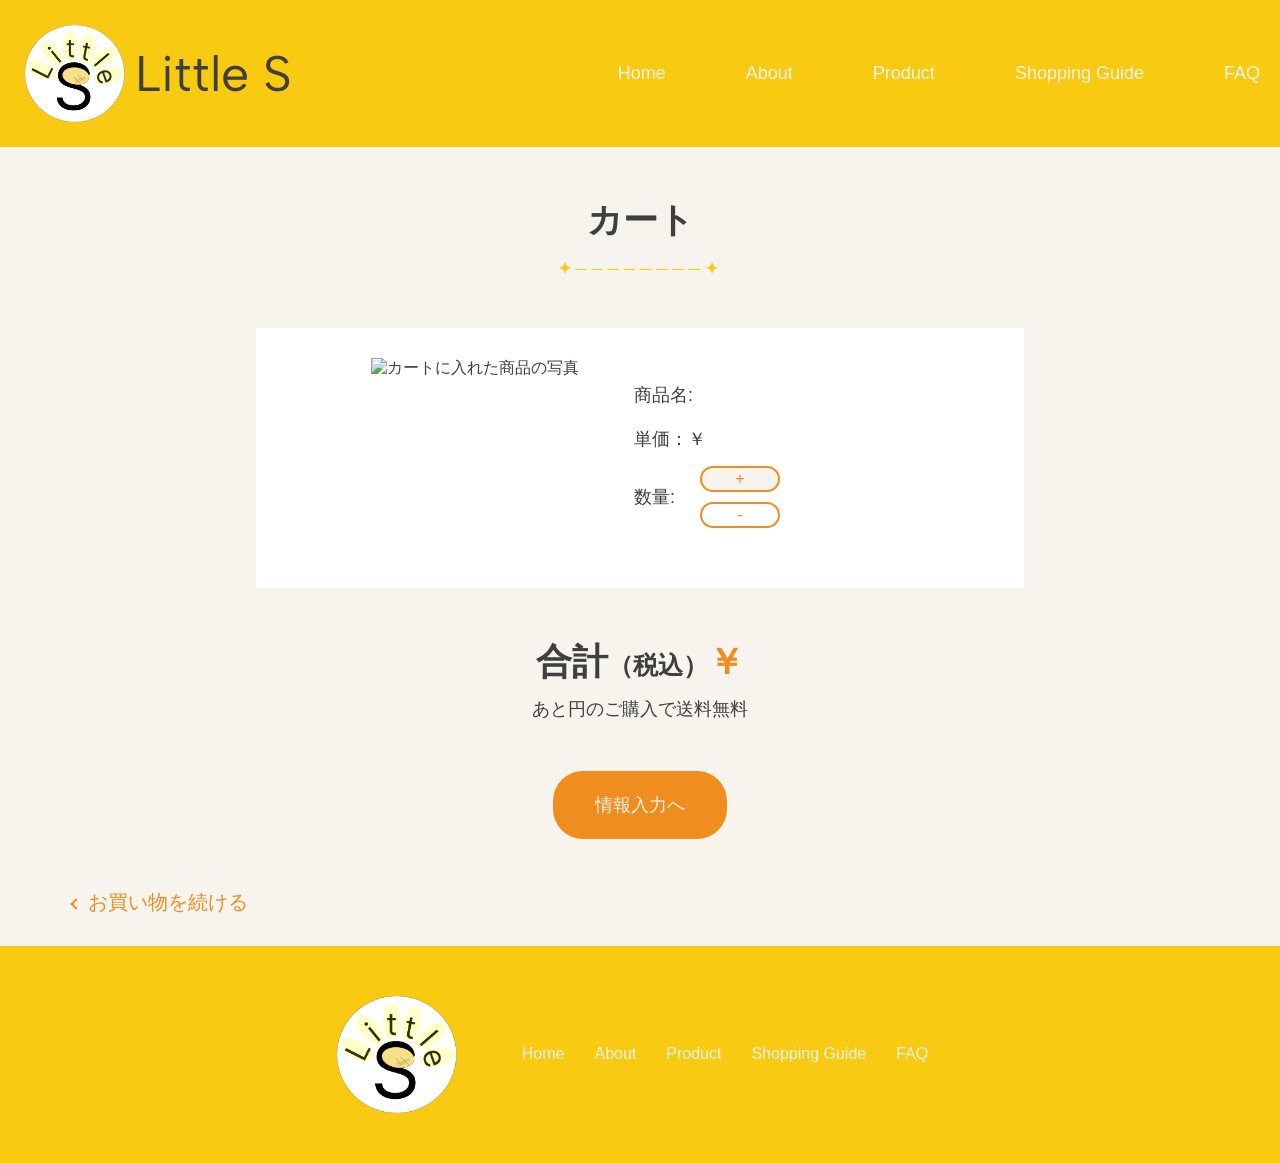
==== commit 9adbbc96: "20260816" ====
--- a/cart.html
+++ b/cart.html
@@ -14,7 +14,10 @@
 </head>
 <body>
    <header class="header">
-        <h1 class="header__title">Little S</h1>
+        <div class="header__top">
+            <img src="picture/logo.png" class="header__logo" alt="ロゴ">
+            <h1 class="header__title">Little S</h1>
+        </div>
         <nav class="header__nav">
             <ul class="header__list">
                 <li class="header__item"><a href="index.html">Home</a></li>
--- a/css/style.css
+++ b/css/style.css
@@ -28,12 +28,19 @@
 .header {
     background-color: #F8CA12;
     padding: 20px;
+    display: flex;
+    align-items: center;
+    justify-content: space-between;
 }
 
 .header__top {
     display: flex;
-    justify-content: space-between;
     margin: 5px;
+    align-items: center;
+}
+
+.header__logo {
+    width: 100px;
 }
 
 .header__title {
@@ -41,15 +48,20 @@
     font-weight: 400;
     font-style: normal;
     font-size: 50px;
-    padding: 20px 0 0 50px;
+    margin: 0 0 0 10px;
+}
+
+.header__wrapper {
+    display: flex;
+    align-items: center;
 }
 
 .header__cart {
-    text-align: center;
     width: 39px;
 }
 
 .header__cart img {
+    display: block;
     width: 100%;
 }
 
@@ -66,11 +78,13 @@
     display: flex;
     justify-content: center;
     list-style: none;
-    margin-right: 50px;
+    margin: 0;
+    padding: 0;
+    gap: 80px;
+    align-items: baseline;
 }
 
 .header__item {
-    margin-left: 100px;
     font-size: 18px;
 }
 
@@ -131,12 +145,62 @@
     margin: 0 auto;
 }
 
+.about__title {
+    text-align: center;
+    font-size: 3rem;
+    color: #444;
+    margin-bottom: 120px;
+    position: relative;
+}
+
+.about__title::after {
+    content: "✦────────✦";
+    display: block;
+    color: #FFF;
+    font-size: 1rem;
+    margin-top: 15px;
+    letter-spacing: .3em;
+}
+
+.banner-list {
+    display: flex;
+    list-style: none;
+    padding: 0;
+    gap: 10px;
+    margin-top: 50px;
+}
+
+.banner-item img {
+    width: 100%;
+    height: auto;
+    display: block;
+}
+
 /*プロダクト*/
+
+.product__title {
+    text-align: center;
+    font-size: 3rem;
+    color: #444;
+    margin-bottom: 120px;
+    position: relative;
+}
+
+.product__title::after {
+    content: "✦────────✦";
+    display: block;
+    color: #F8CA12;
+    font-size: 1rem;
+    margin-top: 15px;
+    letter-spacing: .3em;
+}
+
 .desc__flex {
     display: flex;
     align-items: center;
     margin-bottom: 80px;
     justify-content: center;
+    gap: 50px;
 }
 
 .desc {
@@ -203,6 +267,24 @@
 }
 
 /*ショッピングガイド*/
+
+.shopping__title {
+    text-align: center;
+    font-size: 3rem;
+    color: #444;
+    margin-bottom: 120px;
+    position: relative;
+}
+
+.shopping__title::after {
+    content: "✦────────✦";
+    display: block;
+    color: #F8CA12;
+    font-size: 1rem;
+    margin-top: 15px;
+    letter-spacing: .3em;
+}
+
 .shopping__wrapper {
     max-width: 960px;
     margin: 0 auto;
@@ -213,46 +295,906 @@
     list-style: none;
 }
 
+/* =========================
+   配送・送料
+========================= */
+
 .delivery {
-    text-align: center;
-}
-
-.delivery__title:nth-of-type(2) {
+    padding: 35px 30px 40px;
+}
+
+
+/* =========================
+   上部3カード
+========================= */
+
+.delivery__summary {
+    display: grid;
+    grid-template-columns: repeat(3, 1fr);
+    gap: 20px;
+    margin-bottom: 45px;
+}
+
+
+.delivery__summary-item {
+    display: flex;
+    align-items: center;
+    gap: 20px;
+
+    padding: 25px;
+
+    border: 1px solid #b9dce1;
+    border-radius: 8px;
+
+    background-color: #f7fcfd;
+
+    text-align: left;
+}
+
+
+.delivery__icon {
+    flex-shrink: 0;
+
+    font-size: 2.3rem;
+}
+
+
+.delivery__summary-content {
+    flex: 1;
+}
+
+
+.delivery__summary-title {
+    margin-bottom: 8px;
+
+    font-size: 1.2rem;
+    font-weight: 500;
+
+    color: #333;
+}
+
+
+.delivery__summary-text {
+    margin: 0;
+
+    font-size: 0.9rem;
+    line-height: 1.8;
+
+    color: #555;
+}
+
+
+.delivery__summary-text strong {
+    color: #4f9ca8;
+
+    font-size: 1rem;
+    font-weight: 600;
+}
+
+
+/* =========================
+   下部レイアウト
+========================= */
+
+.delivery__contents {
+    display: grid;
+
+    grid-template-columns: 1fr 1fr;
+
+    gap: 50px;
+
+    text-align: left;
+}
+
+
+.delivery__contents-left,
+.delivery__contents-right {
+    min-width: 0;
+}
+
+
+/* =========================
+   各セクション
+========================= */
+
+.delivery__section {
+    margin-top: 30px;
+}
+
+
+.delivery__section:first-child {
+    margin-top: 0;
+}
+
+
+/* セクションタイトル */
+
+.delivery__heading {
+    position: relative;
+
+    margin-bottom: 18px;
+
+    padding-left: 15px;
+
+    font-size: 1.25rem;
+    font-weight: 500;
+
+    color: #333;
+}
+
+
+.delivery__heading::before {
+    content: "";
+
+    position: absolute;
+
+    top: 50%;
+    left: 0;
+
+    width: 4px;
+    height: 26px;
+
+    border-radius: 3px;
+
+    background-color: #87C0CA;
+
+    transform: translateY(-50%);
+}
+
+
+/* 本文 */
+
+.delivery__text {
+    margin-bottom: 8px;
+
+    font-size: 0.9rem;
+    line-height: 1.9;
+
+    color: #555;
+}
+
+
+/* セクション間の点線 */
+
+.delivery__contents-left .delivery__section {
+    padding-bottom: 25px;
+
+    border-bottom: 1px dashed #ccc;
+}
+
+
+.delivery__contents-left .delivery__section:last-child {
+    border-bottom: none;
+}
+
+
+/* =========================
+   お届け時間
+========================= */
+
+.delivery__time-list {
+    display: flex;
+    flex-wrap: wrap;
+
+    gap: 8px;
+
+    margin-top: 18px;
+
+    padding: 0;
+
+    list-style: none;
+}
+
+
+.delivery__time-list li {
+    padding: 8px 14px;
+
+    border: 1px solid #87C0CA;
+    border-radius: 30px;
+
+    background-color: #fff;
+
+    font-size: 0.8rem;
+
+    color: #4e939f;
+}
+
+
+.delivery__note {
+    margin-top: 18px;
+
+    font-size: 0.75rem;
+    line-height: 1.8;
+
+    color: #777;
+}
+
+
+/* =========================
+   送料表
+========================= */
+
+.delivery__fee-table {
+    overflow: hidden;
+
+    width: 100%;
+
     margin-top: 20px;
-}
-
-
-.delivery__list {
-    list-style: none;
-}
+
+    border: 1px solid #b9dce1;
+    border-radius: 8px;
+}
+
+
+.delivery__fee-row {
+    display: grid;
+
+    grid-template-columns: 1fr 130px;
+
+    border-bottom: 1px solid #ddd;
+}
+
+
+.delivery__fee-row:last-child {
+    border-bottom: none;
+}
+
+
+.delivery__fee-row span {
+    padding: 10px 15px;
+
+    font-size: 0.85rem;
+
+    color: #555;
+}
+
+
+.delivery__fee-row span:last-child {
+    border-left: 1px solid #ddd;
+
+    text-align: center;
+}
+
+
+.delivery__fee-row--head {
+    background-color: #eef8f9;
+
+    font-weight: 500;
+}
+
+
+.delivery__fee-row--head span {
+    color: #444;
+}
+
+
+/* =========================
+   送料無料
+========================= */
+
+.delivery__free {
+    display: flex;
+    align-items: center;
+
+    gap: 20px;
+
+    margin-top: 28px;
+
+    padding: 22px;
+
+    border: 1px solid #F8CA12;
+    border-radius: 8px;
+
+    background-color: #fffdf4;
+}
+
+
+.delivery__free-icon {
+    flex-shrink: 0;
+
+    font-size: 2.3rem;
+}
+
+
+.delivery__free-content {
+    flex: 1;
+}
+
+
+.delivery__free-title {
+    margin-bottom: 8px;
+
+    font-size: 1.1rem;
+    font-weight: 600;
+
+    color: #e79a00;
+}
+
+
+.delivery__free-text {
+    margin: 0;
+
+    font-size: 0.8rem;
+    line-height: 1.8;
+
+    color: #555;
+}
+
+
+/* =========================
+   タブレット
+========================= */
+
+@media screen and (max-width: 768px) {
+
+    .delivery {
+        padding: 30px 20px;
+    }
+
+
+    .delivery__summary {
+        grid-template-columns: 1fr;
+
+        gap: 12px;
+
+        margin-bottom: 35px;
+    }
+
+
+    .delivery__summary-item {
+        padding: 20px;
+    }
+
+
+    .delivery__contents {
+        grid-template-columns: 1fr;
+
+        gap: 35px;
+    }
+
+
+    .delivery__fee-table {
+        width: 100%;
+    }
+
+}
+
+
+/* =========================
+   お支払い
+========================= */
 
 .pay {
     text-align: center;
-}
+    padding: 35px 30px 40px;
+}
+
+
+/* タイトル */
+
+.pay__title {
+    font-size: 1.7rem;
+    font-weight: 400;
+    color: #333;
+    text-align: center;
+}
+
+
+/* タイトル下の装飾 */
+
+.pay__title-decoration {
+    display: flex;
+    justify-content: center;
+    align-items: center;
+    gap: 8px;
+
+    margin-top: 12px;
+
+    color: #F8CA12;
+}
+
+
+.pay__title-line {
+    display: block;
+
+    width: 140px;
+    border-top: 2px dotted #F8CA12;
+}
+
+
+/* 説明 */
 
 .pay__text {
+    margin-top: 30px;
+    font-size: 1rem;
+    line-height: 1.8;
+    color: #444;
+}
+
+
+/* =========================
+   支払い方法
+========================= */
+
+.pay__method {
+    display: flex;
+    justify-content: center;
+    align-items: stretch;
+
+    gap: 20px;
+
+    margin-top: 35px;
+}
+
+
+/* 各支払いカード */
+
+.pay__box {
+    position: relative;
+
+    flex: 1;
+
+    padding: 38px 24px 30px;
+
+    border: 1px solid #ddd;
+    border-radius: 8px;
+
+    background-color: #fff;
+
+    overflow: hidden;
+}
+
+
+/* 上の黄色ライン */
+
+.pay__box::before {
+    content: "";
+
+    position: absolute;
+
+    top: 0;
+    left: 0;
+
+    width: 100%;
+    height: 5px;
+
+    background-color: #F8CA12;
+}
+
+
+/* =========================
+   アイコン
+========================= */
+
+.pay__icon {
+    width: 58px;
+    height: 58px;
+
+    margin: 0 auto 20px;
+}
+
+
+.pay__icon svg {
+    width: 100%;
+    height: 100%;
+
+    fill: none;
+
+    stroke: #87C0CA;
+    stroke-width: 1.5;
+
+    stroke-linecap: round;
+    stroke-linejoin: round;
+}
+
+
+/* =========================
+   支払い方法タイトル
+========================= */
+
+.pay__method-title {
+    font-size: 1.2rem;
+    font-weight: 500;
+    text-align: center;
+    color: #333;
+}
+
+
+/* =========================
+   ブランド名
+========================= */
+
+.pay__brands {
+    display: flex;
+    justify-content: center;
+    flex-wrap: wrap;
+
+    gap: 8px;
+
     margin-top: 20px;
 }
 
-.pay__list {
-    list-style: none;
+
+.pay__brands span {
+    display: inline-block;
+
+    padding: 5px 8px;
+
+    border: 1px solid #ccc;
+    border-radius: 4px;
+
+    background-color: #fff;
+
+    font-size: 0.72rem;
+    font-weight: 600;
+
+    color: #555;
+}
+
+
+/* =========================
+   区切り線
+========================= */
+
+.pay__border {
+    width: 100%;
+
+    margin: 24px auto 0;
+
+    border-top: 2px dotted #87C0CA;
+
+    opacity: 0.65;
+}
+
+
+/* =========================
+   説明
+========================= */
+
+.pay__description {
+    margin-top: 25px;
+
+    font-size: 0.9rem;
+    line-height: 1.9;
+
+    color: #555;
+}
+
+
+/* =========================
+   注意事項
+========================= */
+
+.pay__note {
     margin-top: 20px;
-}
+
+    font-size: 0.75rem;
+    line-height: 1.8;
+
+    color: #777;
+}
+
+
+/* =========================
+   セキュリティ
+========================= */
+
+.pay__security {
+    display: flex;
+    justify-content: center;
+    align-items: center;
+
+    gap: 10px;
+
+    margin-top: 35px;
+
+    font-size: 0.85rem;
+
+    color: #555;
+}
+
+
+.pay__security-icon {
+    font-size: 1.2rem;
+}
+
+/* ==============================
+   休業日
+============================== */
 
 .closed {
     text-align: center;
-}
-
-.closed__list {
-    list-style: none;
-    margin-top: 20px;
 }
 
 .s__panel {
     display: none;
 }
 
+/* 全体 */
+.s__box {
+    width: 100%;
+    padding: 35px 30px 45px;
+    box-sizing: border-box;
+    text-align: center;
+    color: #333;
+}
+
+
+/* タイトル */
+.closed__title {
+    margin: 0;
+    font-size: 28px;
+    font-weight: 500;
+    letter-spacing: 0.08em;
+}
+
+
+/* タイトル下の装飾 */
+.closed__heading-line {
+    display: flex;
+    justify-content: center;
+    align-items: center;
+    gap: 8px;
+    margin-top: 12px;
+    color: #F8CA12;
+    font-size: 13px;
+}
+
+.closed__line {
+    display: block;
+    width: 100px;
+    height: 1px;
+    background-color: #F8CA12;
+}
+
+
+/* 休業日の説明 */
+.closed__lead {
+    margin: 22px 0 0;
+    font-size: 18px;
+    line-height: 1.8;
+    letter-spacing: 0.05em;
+}
+
+
+/* ==============================
+   カレンダーエリア
+============================== */
+
+.closed__visual {
+    display: flex;
+    justify-content: center;
+    align-items: center;
+    gap: 50px;
+    margin-top: 25px;
+}
+
+
+/* 日曜日・祝日 */
+.closed__day {
+    width: 80px;
+}
+
+.closed__day p {
+    margin-top: 10px;
+    font-size: 15px;
+}
+
+
+/* 太陽 */
+.closed__sun {
+    position: relative;
+    width: 38px;
+    height: 38px;
+    margin: 0 auto;
+    border: 2px solid #F8CA12;
+    border-radius: 50%;
+}
+
+.closed__sun::before,
+.closed__sun::after {
+    content: "";
+    position: absolute;
+    top: 50%;
+    left: 50%;
+    width: 58px;
+    height: 2px;
+    background-color: #F8CA12;
+    transform: translate(-50%, -50%);
+    z-index: 0;
+}
+
+.closed__sun::after {
+    transform: translate(-50%, -50%) rotate(90deg);
+}
+
+.closed__sun {
+    background-color: #fff;
+    z-index: 1;
+}
+
+
+/* 祝日の星 */
+.closed__star {
+    height: 45px;
+    color: #F8CA12;
+    font-size: 55px;
+    font-weight: 300;
+    line-height: 45px;
+}
+
+
+/* ==============================
+   カレンダー
+============================== */
+
+.closed__calendar {
+    position: relative;
+    width: 165px;
+    height: 135px;
+    padding: 25px 15px 10px;
+    box-sizing: border-box;
+    border: 2px solid #87C0CA;
+    border-radius: 10px;
+    color: #87C0CA;
+}
+
+
+/* カレンダー上部 */
+.closed__calendar::before {
+    content: "";
+    position: absolute;
+    top: 32px;
+    left: 0;
+    width: 100%;
+    height: 2px;
+    background-color: #87C0CA;
+}
+
+
+/* リング */
+.closed__calendar-top span {
+    position: absolute;
+    top: -12px;
+    width: 13px;
+    height: 25px;
+    background-color: #fff;
+    border: 3px solid #87C0CA;
+    border-radius: 10px;
+}
+
+.closed__calendar-top span:first-child {
+    left: 35px;
+}
+
+.closed__calendar-top span:last-child {
+    right: 35px;
+}
+
+
+/* カレンダーのマス */
+.closed__calendar-grid {
+    display: grid;
+    grid-template-columns: repeat(6, 1fr);
+    gap: 4px;
+    margin-top: 18px;
+}
+
+.closed__calendar-grid span {
+    height: 8px;
+    border-bottom: 1px solid #87C0CA;
+}
+
+
+/* CLOSED */
+.closed__calendar-text {
+    margin: 8px 0 0;
+    color: #4F9BA6;
+    font-size: 24px;
+    line-height: 1.1;
+    letter-spacing: 0.08em;
+}
+
+.closed__calendar-text small {
+    display: block;
+    margin-top: 4px;
+    font-size: 14px;
+    letter-spacing: 0.05em;
+}
+
+
+/* ==============================
+   発送・お問い合わせ
+============================== */
+
+.closed__shipping {
+    max-width: 800px;
+    margin: 35px auto 0;
+}
+
+
+/* 見出し */
+.closed__shipping-title {
+    display: flex;
+    align-items: center;
+    justify-content: center;
+    gap: 20px;
+}
+
+.closed__shipping-title p {
+    margin: 0;
+    color: #5AAAB5;
+    font-size: 20px;
+    font-weight: 600;
+    letter-spacing: 0.04em;
+    white-space: nowrap;
+}
+
+.closed__shipping-line {
+    width: 180px;
+    border-top: 2px dashed #87C0CA;
+}
+
+
+/* 小さなアイコン */
+.closed__truck {
+    margin-right: 5px;
+    color: #87C0CA;
+}
+
+
+/* 発送説明 */
+.closed__shipping-text {
+    margin: 20px 0 0;
+    font-size: 15px;
+    line-height: 2;
+    letter-spacing: 0.03em;
+}
+
+
+/* 注意書き */
+.closed__notice {
+    max-width: 500px;
+    margin: 20px auto 0;
+    padding: 14px 25px;
+    box-sizing: border-box;
+    background-color: rgba(135, 192, 202, 0.13);
+    border-radius: 8px;
+    font-size: 14px;
+    line-height: 1.8;
+}
+
+.closed__notice span {
+    margin-right: 8px;
+    color: #87C0CA;
+}
+
+
+/* PCでは改行させない */
+.sp-only {
+    display: none;
+}
+
+
 /*FAQ*/
+
+.faq__title {
+    text-align: center;
+    font-size: 3rem;
+    color: #444;
+    margin-bottom: 120px;
+    position: relative;
+}
+
+.faq__title::after {
+    content: "✦────────✦";
+    display: block;
+    color: #F8CA12;
+    font-size: 1rem;
+    margin-top: 15px;
+    letter-spacing: .3em;
+}
+
 .tab-area {
     display: flex;
     border: 1px solid #5987BF;
@@ -460,6 +1402,15 @@
     margin-top: 30px;
 }
 
+.confirm__title::after {
+    content: "✦────────✦";
+    display: block;
+    color: #F8CA12;
+    font-size: 1rem;
+    margin-top: 15px;
+    letter-spacing: .3em;
+}
+
 .confirm__flex {
     display: flex;
     justify-content: center;
@@ -513,15 +1464,56 @@
 }
 
 .inform__text {
-    gap: 5px;
+    margin: 50px 0 30px;
 }
 
 .confirm__button__wrapper {
     text-align: center;
 }
+
 
 .confirm__button {
     display: inline-block;
+    margin: 0 auto;
+    text-align: center;
+    margin-bottom: 30px;
+    color: #F7F3ED;
+    padding: 20px 40px;
+    background: #EF8D1E;
+    border-radius: 50px;
+    border: transparent 2px solid;
+}
+
+.confirm__button:hover {
+    background: #F7F3ED;
+    color: #EF8D1E;
+    border: 2px solid #EF8D1E;
+}
+
+/*完了画面*/
+
+.definition__h2 {
+    text-align: center;
+    margin: 50px;
+}
+
+.s__definition__h2 {
+    display: none;
+}
+
+.definition__p {
+    text-align: center;
+    gap: 10px;
+}
+
+.definition__button {
+    display: block;
+    margin: 0 auto;
+    margin-top: 20px;
+}
+
+.definition__button a {
+    display: block;
     margin: 0 auto;
     text-align: center;
     margin-bottom: 30px;
@@ -532,46 +1524,6 @@
     border: transparent 2px solid;
 }
 
-.confirm__button:hover {
-    background: #F7F3ED;
-    color: #EF8D1E;
-    border: 2px solid #EF8D1E;
-}
-
-/*完了画面*/
-
-.definition__h2 {
-    text-align: center;
-    margin: 50px;
-}
-
-.s__definition__h2 {
-    display: none;
-}
-
-.definition__p {
-    text-align: center;
-    gap: 10px;
-}
-
-.definition__button {
-    display: block;
-    margin: 0 auto;
-    margin-top: 20px;
-}
-
-.definition__button a {
-    display: block;
-    margin: 0 auto;
-    text-align: center;
-    margin-bottom: 30px;
-    color: #F7F3ED;
-    padding: 20px 40px;
-    background: #EF8D1E;
-    border-radius: 30px;
-    border: transparent 2px solid;
-}
-
 .definition__button a:hover {
     background: #F7F3ED;
     color: #EF8D1E;
@@ -616,6 +1568,15 @@
 .cart__title {
     text-align: center;
     margin: 50px;
+}
+
+.cart__title::after {
+    content: "✦────────✦";
+    display: block;
+    color: #F8CA12;
+    font-size: 1rem;
+    margin-top: 15px;
+    letter-spacing: .3em;
 }
 
 .quantity__p {
@@ -662,7 +1623,7 @@
     margin: 0 auto;
     display: flex;
     justify-content: center;
-    margin-bottom: 50px;
+    margin-bottom: 10px;
 }
 
 
@@ -682,8 +1643,12 @@
 
 .quantity__flex {
     display: flex;
-    flex-direction: column;
-    align-items: start;
+    align-items: center;
+}
+
+.quantity__button {
+    display: flex;
+    flex-direction: column-reverse;
 }
 
 .cart__button__flex {
@@ -703,7 +1668,7 @@
     margin-bottom: 30px;
     color: #EF8D1E;
     padding: 0;
-    font-size: 18px;
+    font-size: 20px;
 }
 
 .cart__button a::before {
@@ -733,7 +1698,7 @@
     display: block;
     margin: 0 auto;
     text-align: center;
-    margin-bottom: 30px;
+    margin-bottom: 50px;
     color: #F7F3ED;
     padding: 20px 40px;
     background: #EF8D1E;
@@ -891,10 +1856,23 @@
 
     }
 
+
+    .about__title,
+    .product__title,
+    .shopping__title,
+    .faq__title {
+        font-size: 2rem;
+        margin-bottom: 40px;
+        letter-spacing: .08em;
+    }
+
     section {
         margin-top: 80px;
     }
 
+    .about__title::before {
+        font-size: 3rem;
+    }
 
     .about__inner {
         display: block;
@@ -983,6 +1961,180 @@
         margin: 15px 10px;
     }
 
+    /*配送・送料*/
+
+    .delivery {
+        padding: 30px 20px;
+    }
+
+    .delivery__summary {
+        grid-template-columns: 1fr;
+
+        gap: 12px;
+
+        margin-bottom: 35px;
+    }
+
+    .delivery__summary-item {
+        padding: 20px;
+    }
+
+    .delivery__contents {
+        grid-template-columns: 1fr;
+
+        gap: 35px;
+    }
+
+    .delivery__fee-table {
+        width: 100%;
+    }
+
+    /*お支払い方法*/
+
+    .pay {
+        padding: 30px 15px;
+    }
+
+    .pay__title {
+        font-size: 1.5rem;
+    }
+
+    .pay__title-line {
+        width: 100px;
+    }
+
+    .pay__text {
+        margin-top: 25px;
+
+        font-size: 0.9rem;
+    }
+
+    .pay__method {
+        flex-direction: column;
+
+        gap: 20px;
+
+        margin-top: 30px;
+    }
+
+    .pay__box {
+        width: 100%;
+
+        padding: 32px 20px 25px;
+    }
+
+    .pay__icon {
+        width: 50px;
+        height: 50px;
+
+        margin-bottom: 15px;
+    }
+
+    .pay__method-title {
+        font-size: 1.05rem;
+    }
+
+    .pay__description {
+        margin-top: 20px;
+
+        font-size: 0.85rem;
+    }
+
+    .pay__note {
+        font-size: 0.72rem;
+    }
+
+    .pay__security {
+        margin-top: 25px;
+
+        font-size: 0.75rem;
+    }
+
+    /*休業日*/
+
+    .s__box {
+        padding: 30px 15px 35px;
+    }
+
+    .closed__title {
+        font-size: 24px;
+    }
+
+    .closed__lead {
+        font-size: 15px;
+    }
+
+
+    /* カレンダー */
+    .closed__visual {
+        gap: 20px;
+    }
+
+    .closed__calendar {
+        width: 135px;
+        height: 120px;
+    }
+
+    .closed__calendar-text {
+        font-size: 20px;
+    }
+
+    .closed__day {
+        width: 55px;
+    }
+
+    .closed__day p {
+        font-size: 13px;
+    }
+
+    .closed__sun {
+        width: 30px;
+        height: 30px;
+    }
+
+    .closed__sun::before,
+    .closed__sun::after {
+        width: 45px;
+    }
+
+    .closed__star {
+        font-size: 45px;
+    }
+
+
+    /* 発送 */
+    .closed__shipping {
+        margin-top: 30px;
+    }
+
+    .closed__shipping-title {
+        gap: 10px;
+    }
+
+    .closed__shipping-title p {
+        font-size: 16px;
+        white-space: normal;
+    }
+
+    .closed__shipping-line {
+        width: 40px;
+    }
+
+    .closed__shipping-text {
+        font-size: 13px;
+        line-height: 1.9;
+    }
+
+    .closed__notice {
+        padding: 12px 15px;
+        font-size: 12px;
+    }
+
+    .sp-only {
+        display: block;
+    }
+
+
     .accordion-content {
         margin: 0 10px;
     }
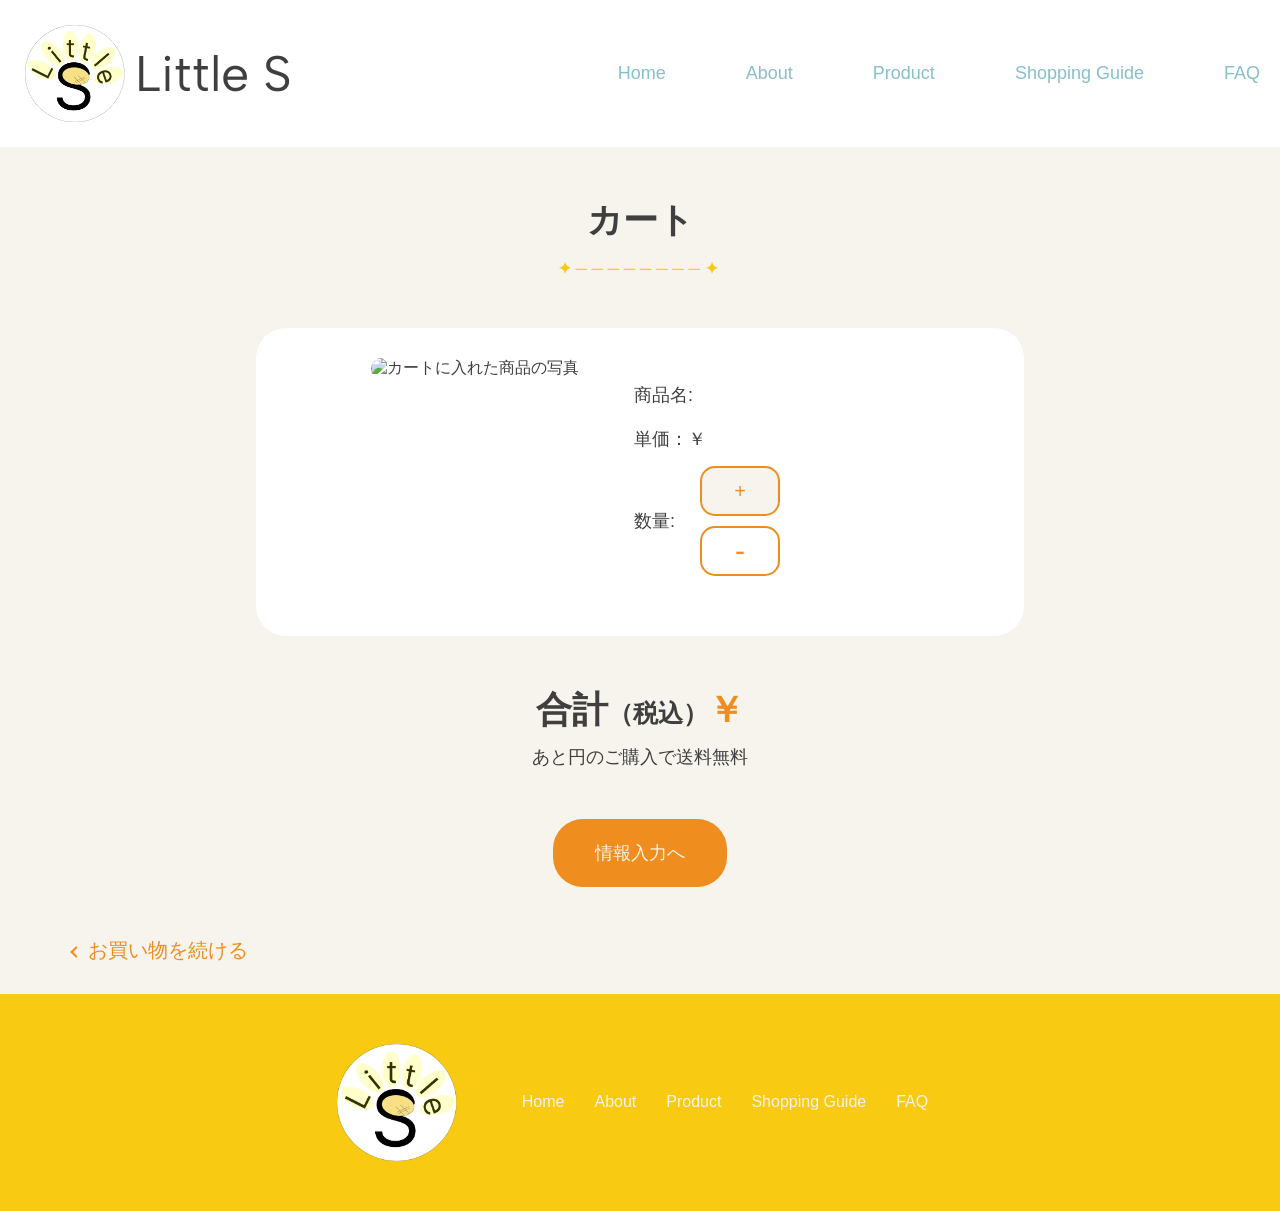
==== commit a1ed079d: "20260903" ====
--- a/cart.html
+++ b/cart.html
@@ -3,7 +3,7 @@
 <head>
     <meta charset="UTF-8">
     <meta name="viewport" content="width=device-width, initial-scale=1.0">
-    <title>完了画面</title>
+    <title>カート画面</title>
     <link rel="preconnect" href="https://fonts.googleapis.com">
     <link rel="preconnect" href="https://fonts.gstatic.com" crossorigin>
     <link href="https://fonts.googleapis.com/css2?family=Albert+Sans:wght@100..900&display=swap" rel="stylesheet">
--- a/css/style.css
+++ b/css/style.css
@@ -26,7 +26,7 @@
 
 /*ヘッダー*/
 .header {
-    background-color: #F8CA12;
+    background-color: #FFF;
     padding: 20px;
     display: flex;
     align-items: center;
@@ -89,7 +89,7 @@
 }
 
 .header__item a {
-    color: #F7F3ED;
+    color: #87C0CA;
 }
 
 .header__item a:hover {
@@ -108,7 +108,6 @@
 
 /*アバウト*/
 #about {
-    background-color: #87C0CA;
     padding-top: 30px;
 }
 
@@ -135,6 +134,7 @@
 .about__img {
     width: 40%;
     margin: 0 auto;
+    border-radius: 130px 40px;
 }
 
 .about__text:nth-of-type(2) {
@@ -156,7 +156,7 @@
 .about__title::after {
     content: "✦────────✦";
     display: block;
-    color: #FFF;
+    color: #F8CA12;
     font-size: 1rem;
     margin-top: 15px;
     letter-spacing: .3em;
@@ -175,6 +175,28 @@
     height: auto;
     display: block;
 }
+
+/*ピックアップ*/
+
+.pickup__title {
+    text-align: center;
+    font-size: 3rem;
+    color: #444;
+    margin-bottom: 120px;
+    position: relative;
+}
+
+.pickup__title::after {
+    content: "✦────────✦";
+    display: block;
+    color: #F8CA12;
+    font-size: 1rem;
+    margin-top: 15px;
+    letter-spacing: .3em;
+}
+
+
+
 
 /*プロダクト*/
 
@@ -196,10 +218,8 @@
 }
 
 .desc__flex {
-    display: flex;
     align-items: center;
     margin-bottom: 80px;
-    justify-content: center;
     gap: 50px;
 }
 
@@ -211,6 +231,8 @@
 
 .product__inner {
     margin: 0 auto;
+    display: flex;
+    justify-content: space-evenly;
 }
 
 .s__product__inner {
@@ -247,7 +269,8 @@
 }
 
 .swiper {
-    width: 30%;
+    width: 350px;
+    max-width: 100%;
     margin-left: 0 !important;
     margin-right: 0 !important;
 }
@@ -255,6 +278,7 @@
 .swiper-slide img {
     height: auto;
     width: 100%;
+    border-radius: 30px;
 }
 
 .swiper-pagination-bullet {
@@ -268,6 +292,11 @@
 
 /*ショッピングガイド*/
 
+#shopping__guide {
+    background-color: #87C0CA;
+    padding: 120px 0;
+}
+
 .shopping__title {
     text-align: center;
     font-size: 3rem;
@@ -279,7 +308,7 @@
 .shopping__title::after {
     content: "✦────────✦";
     display: block;
-    color: #F8CA12;
+    color: #FFF;
     font-size: 1rem;
     margin-top: 15px;
     letter-spacing: .3em;
@@ -332,12 +361,36 @@
 }
 
 
+/* =========================
+   配送アイコン
+========================= */
+
 .delivery__icon {
+    display: flex;
+    justify-content: center;
+    align-items: center;
+
     flex-shrink: 0;
 
-    font-size: 2.3rem;
-}
-
+    width: 64px;
+    height: 64px;
+}
+
+
+/* SVGアイコン */
+
+.delivery__icon svg {
+    width: 52px;
+    height: 52px;
+
+    fill: none;
+
+    stroke: #87C0CA;
+    stroke-width: 2.5;
+
+    stroke-linecap: round;
+    stroke-linejoin: round;
+}
 
 .delivery__summary-content {
     flex: 1;
@@ -895,7 +948,27 @@
 
 
 .pay__security-icon {
-    font-size: 1.2rem;
+    display: flex;
+    justify-content: center;
+    align-items: center;
+
+    flex-shrink: 0;
+
+    width: 28px;
+    height: 28px;
+}
+
+.pay__security-icon svg {
+    width: 100%;
+    height: 100%;
+
+    fill: none;
+
+    stroke: #87C0CA;
+    stroke-width: 2.5;
+
+    stroke-linecap: round;
+    stroke-linejoin: round;
 }
 
 /* ==============================
@@ -926,6 +999,7 @@
     font-size: 28px;
     font-weight: 500;
     letter-spacing: 0.08em;
+    text-align: center;
 }
 
 
@@ -954,6 +1028,7 @@
     font-size: 18px;
     line-height: 1.8;
     letter-spacing: 0.05em;
+    text-align: center;
 }
 
 
@@ -1149,6 +1224,7 @@
     font-size: 15px;
     line-height: 2;
     letter-spacing: 0.03em;
+    text-align: center;
 }
 
 
@@ -1197,7 +1273,6 @@
 
 .tab-area {
     display: flex;
-    border: 1px solid #5987BF;
     border-bottom: none;
     cursor: pointer;
     max-width: 500px;
@@ -1210,16 +1285,15 @@
     align-items: center;
     width: calc(100%/3);
     padding: 10px;
-    background-color: #FFF;
-}
-
-.tab:nth-child(n+2) {
-    border-left: 1px solid #5987BF;
-}
-
-.tab.active {
+    border-radius: 20px 20px 0 0;
     background-color: #87C0CA;
     color: #fff;
+    border: 1px solid #FFF;
+}
+
+.tab.active {
+    background-color: #FFF;
+    color: #000;
 }
 
 .panel {
@@ -1229,8 +1303,8 @@
     margin: 0 auto;
     padding: 20px;
     text-align: justify;
-    border: 1px solid #5987BF;
     min-height: 386px;
+    border-radius: 0 30px 30px 30px;
 }
 
 .panel.active {
@@ -1258,6 +1332,7 @@
     transition: background .3s ease;
     cursor: pointer;
     position: relative;
+    border-radius: 30px;
 }
 
 .accordion-header::before,
@@ -1285,6 +1360,7 @@
 .accordion-content {
     background-color: #FFF;
     padding: 12px 20px 10px;
+    border-radius: 30px;
 }
 
 .accordion-header span,
@@ -1321,6 +1397,18 @@
     background-color: #F2F2F2;
 }
 
+/* Qを開いたとき、Q下側の角丸をなくす */
+.accordion-header.active {
+    border-radius: 30px 30px 0 0;
+    margin-bottom: 0;
+}
+
+/* Aの上側の角丸をなくす */
+.accordion-header.active+.accordion-content {
+    border-radius: 0 0 30px 30px;
+    margin-top: 0;
+}
+
 /*フッダー*/
 .footer {
     display: flex;
@@ -1368,7 +1456,7 @@
     max-width: 60%;
     min-width: 650px;
     align-items: center;
-
+    border-radius: 30px;
 }
 
 .confirm__inner {
@@ -1456,6 +1544,7 @@
     padding: 5px;
     width: 100%;
     max-width: 500px;
+    border-radius: 30px;
 }
 
 .inform {
@@ -1544,6 +1633,12 @@
     margin: 0 auto;
     max-width: 60%;
     min-width: 650px;
+    border-radius: 30px;
+
+}
+
+.cart__img {
+    border-radius: 30px;
 }
 
 .total__p {
@@ -1593,6 +1688,8 @@
     margin-bottom: 10px;
     border: 2px solid #EF8D1E;
     border-radius: 15px;
+    height: 50px;
+    font-size: 20px;
 }
 
 #plusButton:hover {
@@ -1609,6 +1706,8 @@
     margin-bottom: 10px;
     border: 2px solid #EF8D1E;
     border-radius: 15px;
+    height: 50px;
+    font-size: 30px;
 }
 
 #minusButton:hover {
@@ -1716,8 +1815,11 @@
 @media screen and (max-width: 767px) {
 
     .header__top {
-        display: block;
         text-align: center;
+    }
+
+    .header__logo {
+        width: 70px;
     }
 
     .menu-wrapper {
@@ -1790,6 +1892,8 @@
 
     .header__title {
         padding: 0;
+        text-align: center;
+        font-size: 40px;
     }
 
     .header__list {
@@ -2155,10 +2259,6 @@
 
     /*カート画面*/
 
-    .header__title {
-        padding: 0;
-        text-align: center;
-    }
 
     .quantity__flex {
         align-items: center;
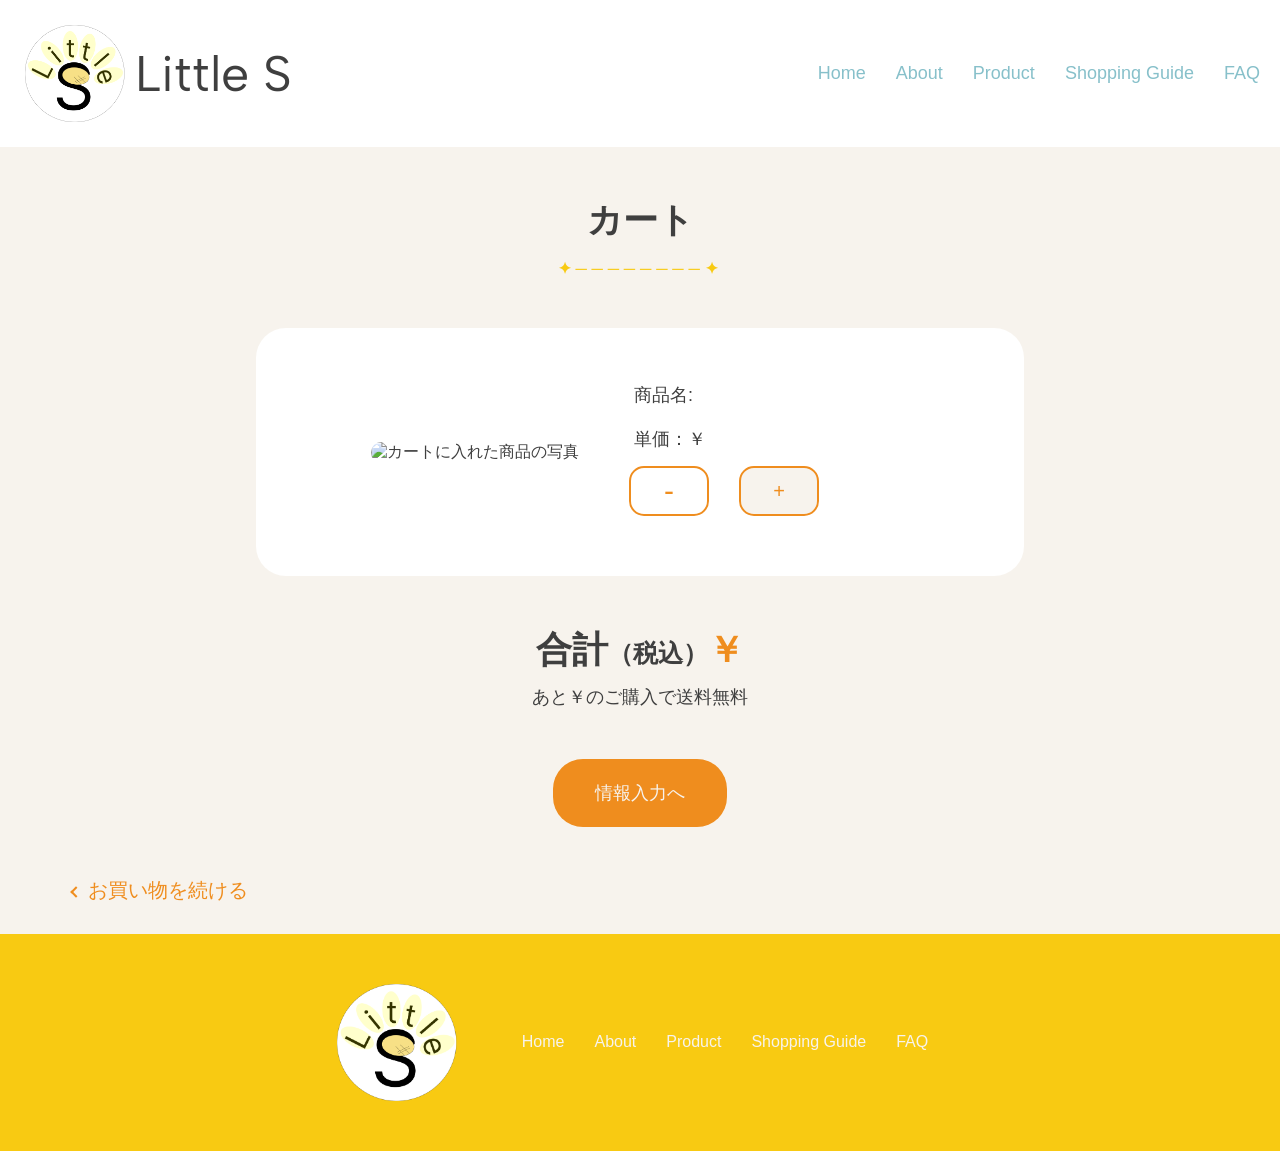
==== commit 23ed67b6: "20260913" ====
--- a/cart.html
+++ b/cart.html
@@ -39,12 +39,11 @@
                     <p class="total__p">商品名: <span id="productName"></span></p>
                     <p class="total__p">単価：￥<span id="price"></span></p>
                     <div class="quantity__flex">
-                        <p class="total__p quantity__p">
-                            数量:
-                            <span id="quantity"></span>
-                        </p>
                         <div class="quantity__button">
                             <button id="minusButton">-</button>
+                            <p class="total__p quantity__p">
+                                <span id="quantity"></span>
+                            </p>
                             <button id="plusButton">+</button>
                         </div>
                     </div>
@@ -53,9 +52,9 @@
         </div>
         <div class="total__wrapper">
             <p class="cart__total2 total__bold">合計<span class="total__thin">（税込）</span></p>
-            <p class="cart__total3 total__bold">￥ <span id="totalPrice"></span></p>
+            <p class="cart__total3 total__bold">￥<span id="totalPrice"></span></p>
         </div>    
-            <p class="cart__text">あと<span id="uptofree"></span>円のご購入で送料無料</p>
+            <p class="cart__text">あと￥<span id="uptofree"></span>のご購入で送料無料</p>
         <div class="cart__button__flex">
             <p class="cart__next__button"><a href="confirm.html">情報入力へ</a></p>
         </div>
--- a/css/style.css
+++ b/css/style.css
@@ -80,7 +80,7 @@
     list-style: none;
     margin: 0;
     padding: 0;
-    gap: 80px;
+    gap: 30px;
     align-items: baseline;
 }
 
@@ -134,7 +134,7 @@
 .about__img {
     width: 40%;
     margin: 0 auto;
-    border-radius: 130px 40px;
+    border-radius: 30px;
 }
 
 .about__text:nth-of-type(2) {
@@ -166,8 +166,8 @@
     display: flex;
     list-style: none;
     padding: 0;
-    gap: 10px;
-    margin-top: 50px;
+    gap: 20px;
+    margin: 50px 20px;
 }
 
 .banner-item img {
@@ -195,6 +195,21 @@
     letter-spacing: .3em;
 }
 
+.banner-item a {
+    display: block;
+    transition: opacity .3s;
+}
+
+.banner-item a:hover {
+    opacity: .8;
+}
+
+.banner-item img {
+    display: block;
+    width: 100%;
+    height: auto;
+}
+
 
 
 
@@ -220,11 +235,13 @@
 .desc__flex {
     align-items: center;
     margin-bottom: 80px;
-    gap: 50px;
+    background-color: #FFF;
+    padding: 35px;
+    border-radius: 30px;
 }
 
 .desc {
-    margin: 60px;
+    margin-top: 60px;
     max-width: 500px;
     text-align: center;
 }
@@ -246,6 +263,10 @@
 
 .product__desc {
     margin-bottom: 20px;
+}
+
+.product__desc.ring {
+    margin-bottom: 47px;
 }
 
 .product__price {
@@ -260,19 +281,19 @@
     display: block;
     margin: 0 auto;
     border: transparent 2px solid;
+    transition: opacity .3s;
 }
 
 .product__button:hover {
     background: #F7F3ED;
     color: #EF8D1E;
     border: 2px solid #EF8D1E;
+    opacity: .8;
 }
 
 .swiper {
     width: 350px;
     max-width: 100%;
-    margin-left: 0 !important;
-    margin-right: 0 !important;
 }
 
 .swiper-slide img {
@@ -628,11 +649,9 @@
 .delivery__free {
     display: flex;
     align-items: center;
-
     gap: 20px;
 
     margin-top: 28px;
-
     padding: 22px;
 
     border: 1px solid #F8CA12;
@@ -642,10 +661,29 @@
 }
 
 
+/* プレゼントアイコン */
+
 .delivery__free-icon {
+    display: flex;
+    align-items: center;
+    justify-content: center;
+
     flex-shrink: 0;
 
-    font-size: 2.3rem;
+    width: 52px;
+    height: 52px;
+}
+
+
+.delivery__free-icon svg {
+    width: 46px;
+    height: 46px;
+
+    fill: none;
+    stroke: #F8CA12;
+    stroke-width: 2.5;
+    stroke-linecap: round;
+    stroke-linejoin: round;
 }
 
 
@@ -672,7 +710,6 @@
 
     color: #555;
 }
-
 
 /* =========================
    タブレット
@@ -682,6 +719,7 @@
 
     .delivery {
         padding: 30px 20px;
+        border-radius: 30px;
     }
 
 
@@ -1453,14 +1491,10 @@
     background-color: #FFF;
     padding: 30px;
     margin: 0 auto;
-    max-width: 60%;
-    min-width: 650px;
+    max-width: 650px;
+    min-width: 600px;
     align-items: center;
     border-radius: 30px;
-}
-
-.confirm__inner {
-    margin-bottom: 30px;
 }
 
 .confirm__wrapper {
@@ -1472,9 +1506,10 @@
 #checkoutImg {
     display: block;
     margin: 0 auto;
-    max-width: 300px;
+    max-width: 250px;
     width: 100%;
     height: auto;
+    border-radius: 30px;
 }
 
 .confirm__wrapper {
@@ -1487,7 +1522,7 @@
 }
 
 .confirm__title {
-    margin-top: 30px;
+    margin-top: 50px;
 }
 
 .confirm__title::after {
@@ -1543,8 +1578,7 @@
     border: 1px solid #3f3f3f;
     padding: 5px;
     width: 100%;
-    max-width: 500px;
-    border-radius: 30px;
+    border-radius: 10px;
 }
 
 .inform {
@@ -1556,8 +1590,43 @@
     margin: 50px 0 30px;
 }
 
+.required {
+    display: inline-block;
+    margin-left: 8px;
+    padding: 3px 8px;
+
+    font-size: 0.7rem;
+    font-weight: 500;
+    line-height: 1;
+
+    color: #fff;
+    background-color: #EF8D1E;
+
+    border-radius: 50px;
+
+    vertical-align: middle;
+}
+
+.optional {
+    display: inline-block;
+    margin-left: 8px;
+    padding: 3px 8px;
+
+    font-size: 0.7rem;
+    font-weight: 500;
+    line-height: 1;
+
+    color: #777;
+    background-color: #E9E4DC;
+
+    border-radius: 50px;
+
+    vertical-align: middle;
+}
+
 .confirm__button__wrapper {
     text-align: center;
+    margin: 50px;
 }
 
 
@@ -1634,6 +1703,7 @@
     max-width: 60%;
     min-width: 650px;
     border-radius: 30px;
+    align-items: center;
 
 }
 
@@ -1675,7 +1745,7 @@
 }
 
 .quantity__p {
-    margin-right: 20px;
+    margin: 10px;
 }
 
 
@@ -1747,7 +1817,7 @@
 
 .quantity__button {
     display: flex;
-    flex-direction: column-reverse;
+    flex-direction: row;
 }
 
 .cart__button__flex {
@@ -1993,6 +2063,49 @@
         width: 80%;
     }
 
+    .pickup__title {
+        font-size: 2rem;
+        margin-bottom: 50px;
+    }
+
+    /* =========================
+       Pickup スライダー
+    ========================= */
+
+    .pickup-slider {
+        position: relative;
+        display: block;
+        width: calc(100% - 40px);
+        margin: 40px auto 0;
+        padding: 0;
+        aspect-ratio: 16 / 9;
+        overflow: hidden;
+    }
+
+    .pickup-slider .banner-item {
+        position: absolute;
+        top: 0;
+        left: 0;
+        width: 100%;
+        height: 100%;
+        opacity: 0;
+        visibility: hidden;
+        transition: opacity 1s ease;
+        list-style: none;
+    }
+
+    .pickup-slider .banner-item.active {
+        opacity: 1;
+        visibility: visible;
+    }
+
+    .pickup-slider .banner-item img {
+        width: 100%;
+        height: 100%;
+        display: block;
+        object-fit: cover;
+    }
+
     .product__name {
         margin: 20px 0;
     }
@@ -2007,6 +2120,7 @@
 
     .desc__flex {
         display: block;
+        margin: 20px;
     }
 
     .desc {
@@ -2030,12 +2144,12 @@
 
     .s__panel {
         display: block;
+        margin: 10px;
     }
 
     .s__box {
         display: block;
         margin: 20px;
-        border: 2px solid #5987BF;
         padding: 10px;
         opacity: 0;
         visibility: hidden;
@@ -2069,6 +2183,7 @@
 
     .delivery {
         padding: 30px 20px;
+        border-radius: 30px;
     }
 
     .delivery__summary {
@@ -2158,6 +2273,10 @@
 
     .s__box {
         padding: 30px 15px 35px;
+        margin: 0 auto;
+        margin-top: 30px;
+        background-color: #FFF;
+        border-radius: 30px;
     }
 
     .closed__title {
